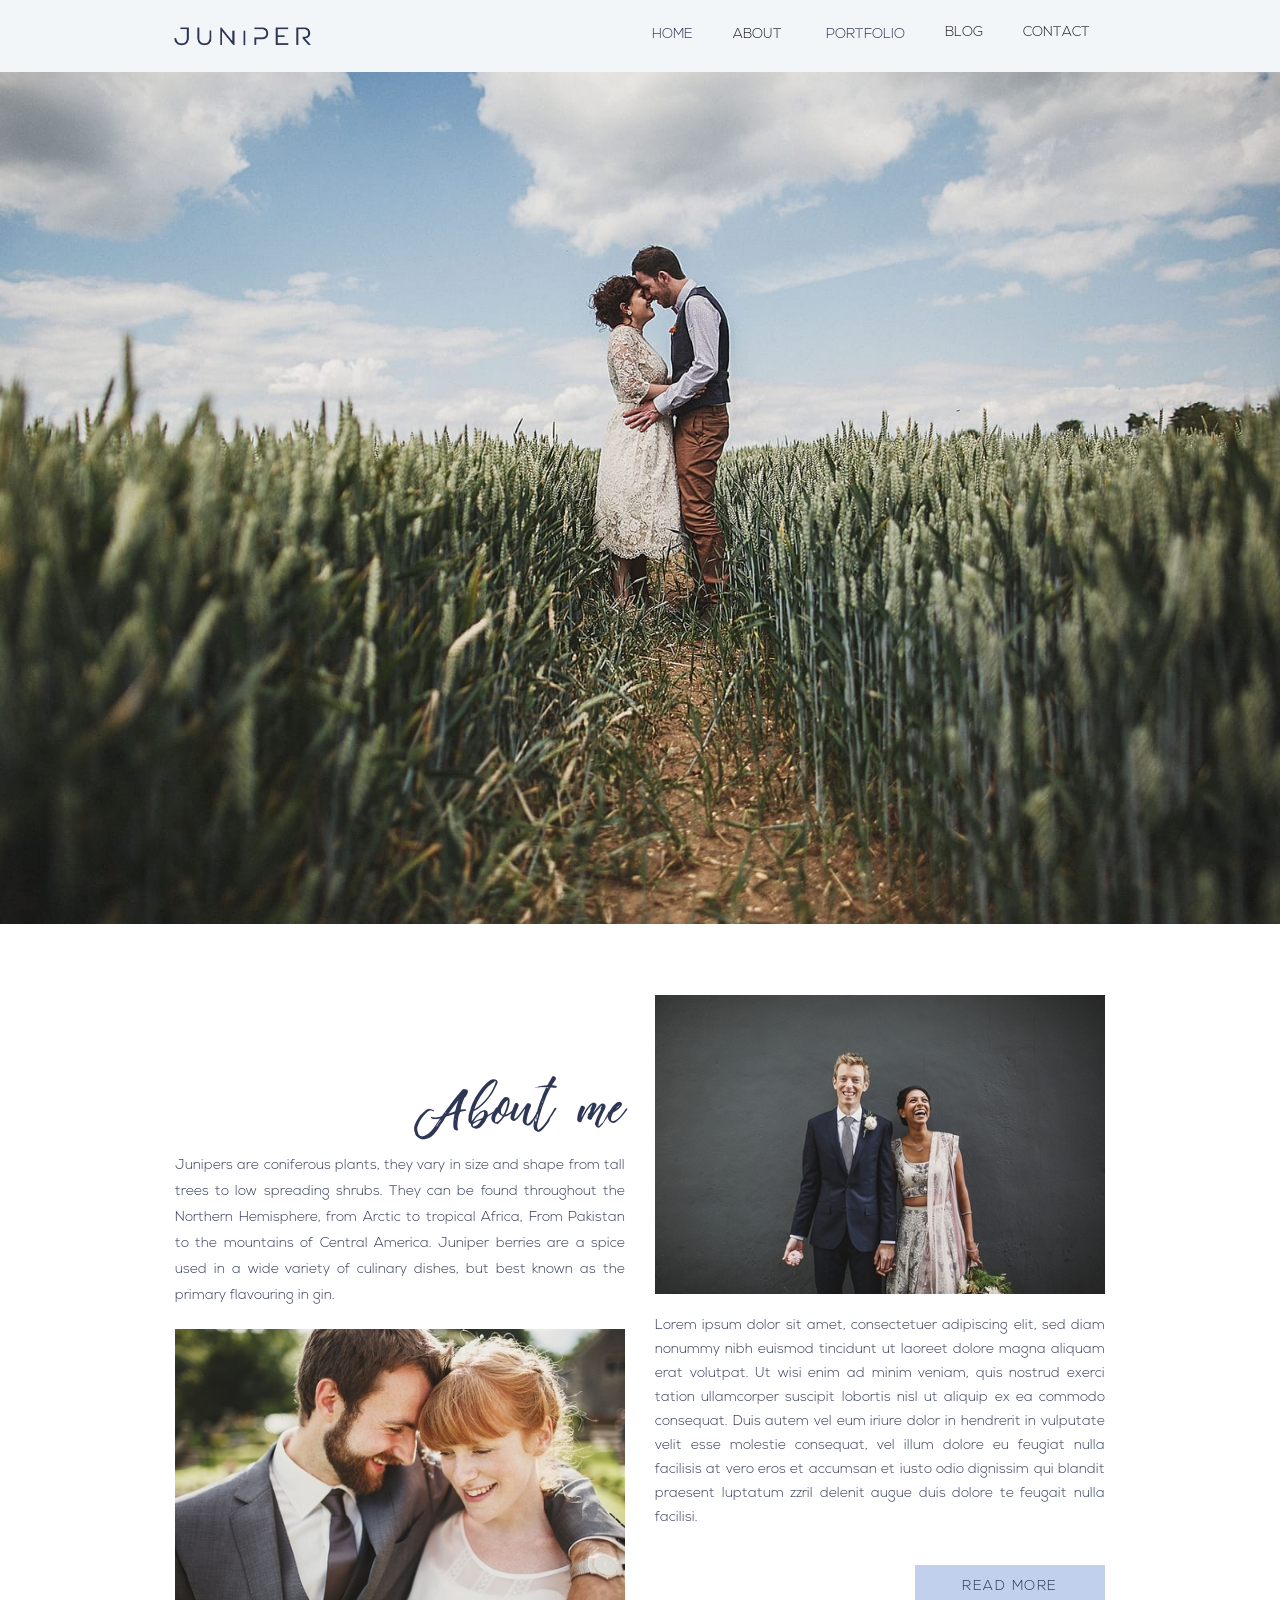
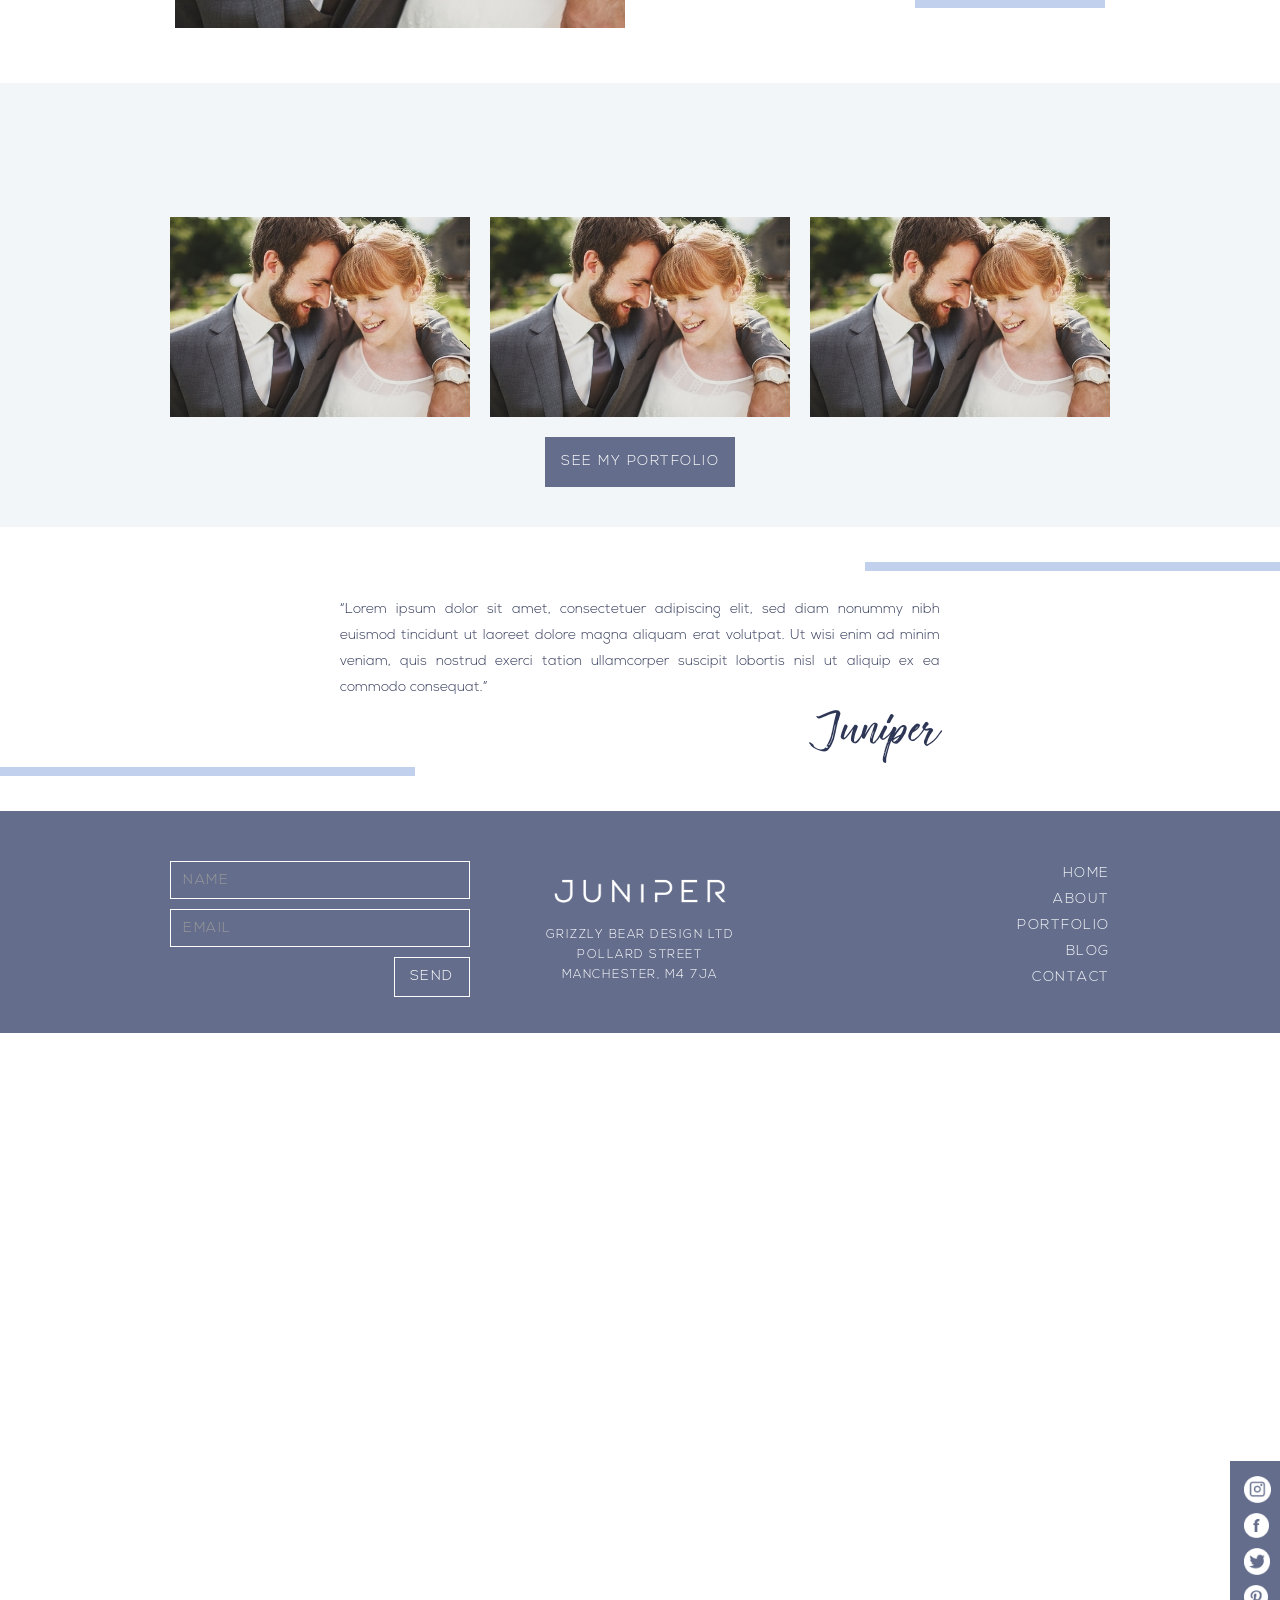
==== webflow/index.html @ 1b72599e "1st Commit Lewis" ====
<!DOCTYPE html>
<!--  This site was created in Webflow. http://www.webflow.com -->
<!--  Last Published: Fri Jun 16 2017 15:43:12 GMT+0000 (UTC)  -->
<html data-wf-page="59254a8a0b1857266c419513" data-wf-site="59254a8a0b1857266c419512">
<head>
  <meta charset="utf-8">
  <title>Juniper Home</title>
  <meta content="width=device-width, initial-scale=1" name="viewport">
  <meta content="Webflow" name="generator">
  <link href="css/normalize.css" rel="stylesheet" type="text/css">
  <link href="css/webflow.css" rel="stylesheet" type="text/css">
  <link href="css/juniper-home.webflow.css" rel="stylesheet" type="text/css">
  <!-- [if lt IE 9]><script src="https://cdnjs.cloudflare.com/ajax/libs/html5shiv/3.7.3/html5shiv.min.js" type="text/javascript"></script><![endif] -->
  <script type="text/javascript">
    !function(o,c){var n=c.documentElement,t=" w-mod-";n.className+=t+"js",("ontouchstart"in o||o.DocumentTouch&&c instanceof DocumentTouch)&&(n.className+=t+"touch")}(window,document);
  </script>
  <link href="https://daks2k3a4ib2z.cloudfront.net/img/favicon.ico" rel="shortcut icon" type="image/x-icon">
  <link href="https://daks2k3a4ib2z.cloudfront.net/img/webclip.png" rel="apple-touch-icon">
</head>
<body class="body-2">
  <div class="navbar-2 w-hidden-main w-nav" data-animation="default" data-collapse="medium" data-duration="400" data-easing="ease-in-out" data-easing2="ease-in-out">
    <div class="container-12 w-container">
      <a class="brand w-nav-brand" href="#"><img class="image-49" src="images/Juniper-Logo-01.png">
      </a>
      <nav class="nav-menu-2 w-nav-menu" role="navigation"><a class="nav-link-responsive w-nav-link" href="#">Home</a><a class="nav-link-responsive w-nav-link" href="#">About</a><a class="nav-link-responsive w-nav-link" href="#">Contact</a>
      </nav>
      <div class="menu-button-2 w-nav-button">
        <div class="icon w-icon-nav-menu"></div>
      </div>
    </div>
  </div>
  <header class="header" id="Header">
    <div class="navbar w-hidden-medium w-hidden-small w-hidden-tiny w-nav" data-animation="default" data-collapse="none" data-duration="400">
      <div class="container-13 w-container">
        <a class="logo w-nav-brand" href="#"><img class="image" src="images/Juniper-Logo-01.png" width="145">
        </a>
        <nav class="nav-menu w-nav-menu" role="navigation"><a class="nav-link-3 w-nav-link" href="index.html">Home</a><a class="nav-link-2 w-nav-link" href="#">About</a>
          <div class="dropdown w-dropdown" data-delay="0" data-hover="1">
            <div class="nav-link w-dropdown-toggle">
              <div class="text-block-6">PORTFOLIO</div>
            </div>
            <nav class="w-dropdown-list"><a class="dropdown w-dropdown-link" href="#">SLIDESHOW</a><a class="dropdown w-dropdown-link" href="#">GRID</a><a class="dropdown w-dropdown-link" href="#">Link 3</a>
            </nav>
          </div><a class="nav-link w-nav-link" href="#">BLOG</a><a class="nav-link w-nav-link" href="#">CONTACT</a>
        </nav>
        <div class="menu-button w-nav-button">
          <div class="w-icon-nav-menu"></div>
        </div>
      </div>
    </div><img class="image-16" data-ix="fade-in-load" sizes="100vw" src="images/HOMEPAGE-COMBO-2-WED.jpg" srcset="images/HOMEPAGE-COMBO-2-WED-p-500.jpeg 500w, images/HOMEPAGE-COMBO-2-WED-p-1080.jpeg 1080w, images/HOMEPAGE-COMBO-2-WED-p-1600.jpeg 1600w, images/HOMEPAGE-COMBO-2-WED.jpg 1920w" width="1427">
  </header>
  <section class="content section" id="Recent-Work">
    <div class="w-container">
      <div class="w-row">
        <div class="column-2 w-col w-col-6"><img class="image-3" data-ix="slide-in-left" sizes="(max-width: 767px) 100vw, (max-width: 991px) 300px, 415px" src="images/blue-line-01.png" srcset="images/blue-line-01-p-500.png 500w, images/blue-line-01-p-800.png 800w, images/blue-line-01-p-1080.png 1080w, images/blue-line-01-p-1600.png 1600w, images/blue-line-01-p-2000.png 2000w, images/blue-line-01.png 2409w" width="415">
          <h1 class="heading" data-ix="slide-in-left">About me</h1>
          <p class="paragraph" data-ix="slide-in-left">Junipers are coniferous plants, they vary in size and shape from tall trees to low spreading shrubs. They can be found throughout the Northern Hemisphere, from Arctic to tropical Africa, From Pakistan to the mountains of Central America. Juniper berries are a spice used in a wide variety of culinary dishes, but best known as the primary flavouring in gin.</p><img class="image-50" data-ix="slide-in-left" sizes="(max-width: 767px) 94vw, (max-width: 991px) 344px, 450px" src="images/098-_MG_1599.jpg" srcset="images/098-_MG_1599-p-500.jpeg 500w, images/098-_MG_1599-p-1080.jpeg 1080w, images/098-_MG_1599-p-1600.jpeg 1600w, images/098-_MG_1599.jpg 1920w" width="475">
        </div>
        <div class="column w-clearfix w-col w-col-6"><img class="image-2" data-ix="slide-in-right" sizes="(max-width: 767px) 94vw, (max-width: 991px) 354px, 450px" src="images/096-343---Curtis---D66A6202.jpg" srcset="images/096-343---Curtis---D66A6202-p-500.jpeg 500w, images/096-343---Curtis---D66A6202-p-800.jpeg 800w, images/096-343---Curtis---D66A6202-p-1080.jpeg 1080w, images/096-343---Curtis---D66A6202-p-1600.jpeg 1600w, images/096-343---Curtis---D66A6202.jpg 1920w">
          <p class="paragraph-2 paragraph-tab" data-ix="slide-in-right">Lorem ipsum dolor sit amet, consectetuer adipiscing elit, sed diam nonummy nibh euismod tincidunt ut laoreet dolore magna aliquam erat volutpat. Ut wisi enim ad minim veniam, quis nostrud exerci tation ullamcorper suscipit lobortis nisl ut aliquip ex ea commodo consequat. Duis autem vel eum iriure dolor in hendrerit in vulputate velit esse molestie consequat, vel illum dolore eu feugiat nulla facilisis at vero eros et accumsan et iusto odio dignissim qui blandit praesent luptatum zzril delenit augue duis dolore te feugait nulla facilisi.</p><a class="button button-tab w-button" data-ix="slide-in-right" href="#">READ MORE</a>
        </div>
      </div>
    </div>
  </section>
  <section class="recent-work" id="Testimonial">
    <div class="container w-container">
      <h2 class="heading-2" data-ix="slide-up">Recent Work</h2>
      <div class="w-row">
        <div class="w-col w-col-4">
          <h3 class="heading-3" data-ix="slide-up">Emma &amp; John</h3><img class="image-5" data-ix="slide-up" sizes="(max-width: 767px) 96vw, (max-width: 991px) 229.328125px, 299.984375px" src="images/098-_MG_1599.jpg" srcset="images/098-_MG_1599-p-500.jpeg 500w, images/098-_MG_1599-p-1080.jpeg 1080w, images/098-_MG_1599-p-1600.jpeg 1600w, images/098-_MG_1599.jpg 1920w">
        </div>
        <div class="w-col w-col-4"><img class="image-6" data-ix="slide-up" sizes="(max-width: 767px) 96vw, (max-width: 991px) 229.328125px, 299.984375px" src="images/098-_MG_1599.jpg" srcset="images/098-_MG_1599-p-500.jpeg 500w, images/098-_MG_1599-p-1080.jpeg 1080w, images/098-_MG_1599-p-1600.jpeg 1600w, images/098-_MG_1599.jpg 1920w">
          <h3 class="heading-3" data-ix="slide-up">Sarah &amp; Brian</h3>
        </div>
        <div class="w-col w-col-4"><img class="image-7" data-ix="slide-up" sizes="(max-width: 767px) 96vw, (max-width: 991px) 229.328125px, 299.984375px" src="images/098-_MG_1599.jpg" srcset="images/098-_MG_1599-p-500.jpeg 500w, images/098-_MG_1599-p-1080.jpeg 1080w, images/098-_MG_1599-p-1600.jpeg 1600w, images/098-_MG_1599.jpg 1920w">
          <h3 class="heading-3" data-ix="slide-up">Gemma &amp; Steve</h3>
        </div>
      </div><a class="button-2 button-tab w-button" data-ix="slide-up" href="#">SEE MY PORTFOLIO</a>
    </div>
    <div class="div-block"></div>
  </section>
  <section class="section-3" id="Testimonials"><img class="image-9" data-ix="slide-in-right" sizes="(max-width: 767px) 50vw, (max-width: 991px) 300px, 415px" src="images/blue-line-01-01.png" srcset="images/blue-line-01-01-p-500.png 500w, images/blue-line-01-01-p-800.png 800w, images/blue-line-01-01-p-1080.png 1080w, images/blue-line-01-01-p-1600.png 1600w, images/blue-line-01-01.png 1797w" width="415">
    <div class="w-container">
      <div class="paragraph-tab text-block" data-ix="slide-in-left">“Lorem ipsum dolor sit amet, consectetuer adipiscing elit, sed diam nonummy nibh euismod tincidunt ut laoreet dolore magna aliquam erat volutpat. Ut wisi enim ad minim veniam, quis nostrud exerci tation ullamcorper suscipit lobortis nisl ut aliquip ex ea commodo consequat.”</div>
      <div class="signature text-block-2" data-ix="slide-in-right">Juniper</div>
    </div><img class="image-10" data-ix="slide-in-left" sizes="(max-width: 767px) 50vw, (max-width: 991px) 300px, 415px" src="images/blue-line-01-01.png" srcset="images/blue-line-01-01-p-500.png 500w, images/blue-line-01-01-p-800.png 800w, images/blue-line-01-01-p-1080.png 1080w, images/blue-line-01-01-p-1600.png 1600w, images/blue-line-01-01.png 1797w" width="415">
  </section>
  <div class="footer" data-ix="slide-up">
    <div class="div-block-4"><img class="image-12" src="images/instagram-link-01.png" width="27"><img class="image-13" src="images/facebook-link-01.png" width="25"><img class="image-14" src="images/twitter-link-01.png" width="26"><img class="image-15" src="images/pinterest-link-01.png" width="24">
    </div>
    <div class="w-container">
      <div class="w-row">
        <div class="w-col w-col-4">
          <div class="w-form">
            <form class="w-clearfix" data-name="Contact Form" id="wf-form-Contact-Form" name="wf-form-Contact-Form">
              <input class="text-field w-input" data-name="Name" id="name" maxlength="256" name="name" placeholder="NAME" type="text">
              <input class="text-field-2 w-input" data-name="Email" id="email" maxlength="256" name="email" placeholder="EMAIL" required="required" type="email">
              <input class="submit-button w-button" data-wait="Please wait..." type="submit" value="SEND">
            </form>
            <div class="w-form-done">
              <div>Thank you! Your submission has been received!</div>
            </div>
            <div class="w-form-fail">
              <div>Oops! Something went wrong while submitting the form</div>
            </div>
          </div>
        </div>
        <div class="column-3 w-col w-col-4"><img class="image-11" sizes="(max-width: 479px) 77vw, 176px" src="images/Juniper-Logo-White-01.png" srcset="images/Juniper-Logo-White-01-p-500.png 500w, images/Juniper-Logo-White-01.png 990w" width="176">
          <div class="text-block-3">GRIZZLY BEAR DESIGN LTD
            <br>POLLARD STREET
            <br>MANCHESTER, M4 7JA</div>
        </div>
        <div class="w-col w-col-4">
          <div class="w-tabs" data-duration-in="300" data-duration-out="100">
            <div class="w-tab-content">
              <div class="w-tab-pane" data-w-tab="Tab 2"></div>
            </div>
          </div>
          <div class="tabs w-tabs" data-duration-in="300" data-duration-out="100"></div>
          <div class="text-block-4 w-hidden-small w-hidden-tiny"><a href="index.html" class="home">HOME</a>
            <br><a href="#" class="link-2">ABOUT</a>
            <br><a href="gallery-1-single.html" class="link-3">PORTFOLIO</a>
            <br><a href="#" class="link-4">BLOG</a>
            <br><a href="#" class="link-5">CONTACT</a>
          </div>
        </div>
      </div>
    </div>
  </div>
  <script src="https://ajax.googleapis.com/ajax/libs/jquery/2.2.0/jquery.min.js" type="text/javascript"></script>
  <script src="js/webflow.js" type="text/javascript"></script>
  <!-- [if lte IE 9]><script src="https://cdnjs.cloudflare.com/ajax/libs/placeholders/3.0.2/placeholders.min.js"></script><![endif] -->
</body>
</html>
---- webflow/css/webflow.css ----
@font-face {
  font-family: 'webflow-icons';
  src: url([data-uri]) format('truetype'), url([data-uri]) format('woff');
  font-weight: normal;
  font-style: normal;
}
[class^="w-icon-"],
[class*=" w-icon-"] {
  font-family: 'webflow-icons';
  speak: none;
  font-style: normal;
  font-weight: normal;
  font-variant: normal;
  text-transform: none;
  line-height: 1;
  -webkit-font-smoothing: antialiased;
  -moz-osx-font-smoothing: grayscale;
}
.w-icon-slider-right:before {
  content: "\e600";
}
.w-icon-slider-left:before {
  content: "\e601";
}
.w-icon-nav-menu:before {
  content: "\e602";
}
.w-icon-arrow-down:before,
.w-icon-dropdown-toggle:before {
  content: "\e603";
}
* {
  -webkit-box-sizing: border-box;
  -moz-box-sizing: border-box;
  box-sizing: border-box;
}
html {
  height: 100%;
}
body {
  margin: 0;
  min-height: 100%;
  background-color: #fff;
  font-family: Arial, sans-serif;
  font-size: 14px;
  line-height: 20px;
  color: #333;
}
img {
  max-width: 100%;
  vertical-align: middle;
  display: inline-block;
}
html.w-mod-touch * {
  background-attachment: scroll !important;
}
.w-block {
  display: block;
}
.w-inline-block {
  max-width: 100%;
  display: inline-block;
}
.w-clearfix:before,
.w-clearfix:after {
  content: " ";
  display: table;
}
.w-clearfix:after {
  clear: both;
}
.w-preserve-3d {
  transform-style: preserve-3d;
}
.w-hidden {
  display: none;
}
.w-button {
  display: inline-block;
  padding: 9px 15px;
  background-color: #3898EC;
  color: white;
  border: 0;
  line-height: inherit;
  text-decoration: none;
  cursor: pointer;
  border-radius: 0;
}
input.w-button {
  -webkit-appearance: button;
}
html[data-w-dynpage] [data-w-cloak] {
  color: transparent !important;
}
.w-webflow-badge,
.w-webflow-badge * {
  position: static;
  left: auto;
  top: auto;
  right: auto;
  bottom: auto;
  z-index: auto;
  display: block;
  visibility: visible;
  overflow: visible;
  overflow-x: visible;
  overflow-y: visible;
  box-sizing: border-box;
  width: auto;
  height: auto;
  max-height: none;
  max-width: none;
  min-height: 0;
  min-width: 0;
  margin: 0;
  padding: 0;
  float: none;
  clear: none;
  border: 0 none transparent;
  border-radius: 0;
  background: none;
  background-image: none;
  background-position: 0% 0%;
  background-size: auto auto;
  background-repeat: repeat;
  background-origin: padding-box;
  background-clip: border-box;
  background-attachment: scroll;
  background-color: transparent;
  box-shadow: none;
  opacity: 1.0;
  transform: none;
  transition: none;
  direction: ltr;
  font-family: inherit;
  font-weight: inherit;
  color: inherit;
  font-size: inherit;
  line-height: inherit;
  font-style: inherit;
  font-variant: inherit;
  text-align: inherit;
  letter-spacing: inherit;
  text-decoration: inherit;
  text-indent: 0;
  text-transform: inherit;
  list-style-type: disc;
  text-shadow: none;
  font-smoothing: auto;
  vertical-align: baseline;
  cursor: inherit;
  white-space: inherit;
  word-break: normal;
  word-spacing: normal;
  word-wrap: normal;
}
.w-webflow-badge {
  position: fixed !important;
  display: inline-block !important;
  visibility: visible !important;
  opacity: 1 !important;
  z-index: 2147483647 !important;
  top: auto !important;
  right: 12px !important;
  bottom: 12px !important;
  left: auto !important;
  color: #AAADB0 !important;
  background-color: #fff !important;
  border-radius: 3px !important;
  padding: 6px 8px 6px 6px !important;
  font-size: 12px !important;
  opacity: 1.0 !important;
  line-height: 14px !important;
  text-decoration: none !important;
  transform: none !important;
  margin: 0 !important;
  width: auto !important;
  height: auto !important;
  overflow: visible !important;
  white-space: nowrap;
  box-shadow: 0 0 0 1px rgba(0, 0, 0, 0.1), 0px 1px 3px rgba(0, 0, 0, 0.1);
}
.w-webflow-badge > img {
  display: inline-block !important;
  visibility: visible !important;
  opacity: 1 !important;
  vertical-align: middle !important;
}
h1,
h2,
h3,
h4,
h5,
h6 {
  font-weight: bold;
  margin-bottom: 10px;
}
h1 {
  font-size: 38px;
  line-height: 44px;
  margin-top: 20px;
}
h2 {
  font-size: 32px;
  line-height: 36px;
  margin-top: 20px;
}
h3 {
  font-size: 24px;
  line-height: 30px;
  margin-top: 20px;
}
h4 {
  font-size: 18px;
  line-height: 24px;
  margin-top: 10px;
}
h5 {
  font-size: 14px;
  line-height: 20px;
  margin-top: 10px;
}
h6 {
  font-size: 12px;
  line-height: 18px;
  margin-top: 10px;
}
p {
  margin-top: 0;
  margin-bottom: 10px;
}
a:focus {
  outline: 0;
}
blockquote {
  margin: 0 0 10px 0;
  padding: 10px 20px;
  border-left: 5px solid #E2E2E2;
  font-size: 18px;
  line-height: 22px;
}
figure {
  margin: 0;
  margin-bottom: 10px;
}
figcaption {
  margin-top: 5px;
  text-align: center;
}
ul,
ol {
  margin-top: 0px;
  margin-bottom: 10px;
  padding-left: 40px;
}
.w-list-unstyled {
  padding-left: 0;
  list-style: none;
}
.w-embed:before,
.w-embed:after {
  content: " ";
  display: table;
}
.w-embed:after {
  clear: both;
}
.w-video {
  width: 100%;
  position: relative;
  padding: 0;
}
.w-video iframe,
.w-video object,
.w-video embed {
  position: absolute;
  top: 0;
  left: 0;
  width: 100%;
  height: 100%;
}
fieldset {
  padding: 0;
  margin: 0;
  border: 0;
}
button,
html input[type="button"],
input[type="reset"] {
  border: 0;
  cursor: pointer;
  -webkit-appearance: button;
}
.w-form {
  margin: 0 0 15px;
}
.w-form-done {
  display: none;
  padding: 20px;
  text-align: center;
  background-color: #dddddd;
}
.w-form-fail {
  display: none;
  margin-top: 10px;
  padding: 10px;
  background-color: #ffdede;
}
label {
  display: block;
  margin-bottom: 5px;
  font-weight: bold;
}
.w-input,
.w-select {
  display: block;
  width: 100%;
  height: 38px;
  padding: 8px 12px;
  margin-bottom: 10px;
  font-size: 14px;
  line-height: 1.428571429;
  color: #333333;
  vertical-align: middle;
  background-color: #ffffff;
  border: 1px solid #cccccc;
}
.w-input:-moz-placeholder,
.w-select:-moz-placeholder {
  color: #999;
}
.w-input::-moz-placeholder,
.w-select::-moz-placeholder {
  color: #999;
  opacity: 1;
}
.w-input:-ms-input-placeholder,
.w-select:-ms-input-placeholder {
  color: #999;
}
.w-input::-webkit-input-placeholder,
.w-select::-webkit-input-placeholder {
  color: #999;
}
.w-input:focus,
.w-select:focus {
  border-color: #3898EC;
  outline: 0;
}
.w-input[disabled],
.w-select[disabled],
.w-input[readonly],
.w-select[readonly],
fieldset[disabled] .w-input,
fieldset[disabled] .w-select {
  cursor: not-allowed;
  background-color: #eeeeee;
}
textarea.w-input,
textarea.w-select {
  height: auto;
}
.w-select {
  background-image: -webkit-linear-gradient(white 0%, #f3f3f3 100%);
  background-image: linear-gradient(white 0%, #f3f3f3 100%);
}
.w-select[multiple] {
  height: auto;
}
.w-form-label {
  display: inline-block;
  cursor: pointer;
  font-weight: normal;
  margin-bottom: 0px;
}
.w-checkbox,
.w-radio {
  display: block;
  margin-bottom: 5px;
  padding-left: 20px;
}
.w-checkbox:before,
.w-radio:before,
.w-checkbox:after,
.w-radio:after {
  content: " ";
  display: table;
}
.w-checkbox:after,
.w-radio:after {
  clear: both;
}
.w-checkbox-input,
.w-radio-input {
  margin: 4px 0 0;
  margin-top: 1px \9;
  line-height: normal;
  float: left;
  margin-left: -20px;
}
.w-radio-input {
  margin-top: 3px;
}
.w-container {
  margin-left: auto;
  margin-right: auto;
  max-width: 940px;
}
.w-container:before,
.w-container:after {
  content: " ";
  display: table;
}
.w-container:after {
  clear: both;
}
.w-container .w-row {
  margin-left: -10px;
  margin-right: -10px;
}
.w-row:before,
.w-row:after {
  content: " ";
  display: table;
}
.w-row:after {
  clear: both;
}
.w-row .w-row {
  margin-left: 0;
  margin-right: 0;
}
.w-col {
  position: relative;
  float: left;
  width: 100%;
  min-height: 1px;
  padding-left: 10px;
  padding-right: 10px;
}
.w-col .w-col {
  padding-left: 0;
  padding-right: 0;
}
.w-col-1 {
  width: 8.33333333%;
}
.w-col-2 {
  width: 16.66666667%;
}
.w-col-3 {
  width: 25%;
}
.w-col-4 {
  width: 33.33333333%;
}
.w-col-5 {
  width: 41.66666667%;
}
.w-col-6 {
  width: 50%;
}
.w-col-7 {
  width: 58.33333333%;
}
.w-col-8 {
  width: 66.66666667%;
}
.w-col-9 {
  width: 75%;
}
.w-col-10 {
  width: 83.33333333%;
}
.w-col-11 {
  width: 91.66666667%;
}
.w-col-12 {
  width: 100%;
}
.w-hidden-main {
  display: none !important;
}
@media screen and (max-width: 991px) {
  .w-container {
    max-width: 728px;
  }
  .w-hidden-main {
    display: inherit !important;
  }
  .w-hidden-medium {
    display: none !important;
  }
  .w-col-medium-1 {
    width: 8.33333333%;
  }
  .w-col-medium-2 {
    width: 16.66666667%;
  }
  .w-col-medium-3 {
    width: 25%;
  }
  .w-col-medium-4 {
    width: 33.33333333%;
  }
  .w-col-medium-5 {
    width: 41.66666667%;
  }
  .w-col-medium-6 {
    width: 50%;
  }
  .w-col-medium-7 {
    width: 58.33333333%;
  }
  .w-col-medium-8 {
    width: 66.66666667%;
  }
  .w-col-medium-9 {
    width: 75%;
  }
  .w-col-medium-10 {
    width: 83.33333333%;
  }
  .w-col-medium-11 {
    width: 91.66666667%;
  }
  .w-col-medium-12 {
    width: 100%;
  }
  .w-col-stack {
    width: 100%;
    left: auto;
    right: auto;
  }
}
@media screen and (max-width: 767px) {
  .w-hidden-main {
    display: inherit !important;
  }
  .w-hidden-medium {
    display: inherit !important;
  }
  .w-hidden-small {
    display: none !important;
  }
  .w-row,
  .w-container .w-row {
    margin-left: 0;
    margin-right: 0;
  }
  .w-col {
    width: 100%;
    left: auto;
    right: auto;
  }
  .w-col-small-1 {
    width: 8.33333333%;
  }
  .w-col-small-2 {
    width: 16.66666667%;
  }
  .w-col-small-3 {
    width: 25%;
  }
  .w-col-small-4 {
    width: 33.33333333%;
  }
  .w-col-small-5 {
    width: 41.66666667%;
  }
  .w-col-small-6 {
    width: 50%;
  }
  .w-col-small-7 {
    width: 58.33333333%;
  }
  .w-col-small-8 {
    width: 66.66666667%;
  }
  .w-col-small-9 {
    width: 75%;
  }
  .w-col-small-10 {
    width: 83.33333333%;
  }
  .w-col-small-11 {
    width: 91.66666667%;
  }
  .w-col-small-12 {
    width: 100%;
  }
}
@media screen and (max-width: 479px) {
  .w-container {
    max-width: none;
  }
  .w-hidden-main {
    display: inherit !important;
  }
  .w-hidden-medium {
    display: inherit !important;
  }
  .w-hidden-small {
    display: inherit !important;
  }
  .w-hidden-tiny {
    display: none !important;
  }
  .w-col {
    width: 100%;
  }
  .w-col-tiny-1 {
    width: 8.33333333%;
  }
  .w-col-tiny-2 {
    width: 16.66666667%;
  }
  .w-col-tiny-3 {
    width: 25%;
  }
  .w-col-tiny-4 {
    width: 33.33333333%;
  }
  .w-col-tiny-5 {
    width: 41.66666667%;
  }
  .w-col-tiny-6 {
    width: 50%;
  }
  .w-col-tiny-7 {
    width: 58.33333333%;
  }
  .w-col-tiny-8 {
    width: 66.66666667%;
  }
  .w-col-tiny-9 {
    width: 75%;
  }
  .w-col-tiny-10 {
    width: 83.33333333%;
  }
  .w-col-tiny-11 {
    width: 91.66666667%;
  }
  .w-col-tiny-12 {
    width: 100%;
  }
}
.w-widget {
  position: relative;
}
.w-widget-map {
  width: 100%;
  height: 400px;
}
.w-widget-map label {
  width: auto;
  display: inline;
}
.w-widget-map img {
  max-width: inherit;
}
.w-widget-map .gm-style-iw {
  width: 90% !important;
  height: auto !important;
  top: 7px !important;
  left: 6% !important;
  display: inline;
  text-align: center;
  overflow: hidden;
}
.w-widget-map .gm-style-iw + div {
  display: none;
}
.w-widget-twitter {
  overflow: hidden;
}
.w-widget-twitter-count-shim {
  display: inline-block;
  vertical-align: top;
  position: relative;
  width: 28px;
  height: 20px;
  text-align: center;
  background: white;
  border: #758696 solid 1px;
  border-radius: 3px;
}
.w-widget-twitter-count-shim * {
  pointer-events: none;
  -webkit-user-select: none;
  -moz-user-select: none;
  -ms-user-select: none;
  user-select: none;
}
.w-widget-twitter-count-shim .w-widget-twitter-count-inner {
  position: relative;
  font-size: 15px;
  line-height: 12px;
  text-align: center;
  color: #999;
  font-family: serif;
}
.w-widget-twitter-count-shim .w-widget-twitter-count-clear {
  position: relative;
  display: block;
}
.w-widget-twitter-count-shim.w--large {
  width: 36px;
  height: 28px;
  margin-left: 7px;
}
.w-widget-twitter-count-shim.w--large .w-widget-twitter-count-inner {
  font-size: 18px;
  line-height: 18px;
}
.w-widget-twitter-count-shim:not(.w--vertical) {
  margin-left: 5px;
  margin-right: 8px;
}
.w-widget-twitter-count-shim:not(.w--vertical).w--large {
  margin-left: 6px;
}
.w-widget-twitter-count-shim:not(.w--vertical):before,
.w-widget-twitter-count-shim:not(.w--vertical):after {
  top: 50%;
  left: 0;
  border: solid transparent;
  content: " ";
  height: 0;
  width: 0;
  position: absolute;
  pointer-events: none;
}
.w-widget-twitter-count-shim:not(.w--vertical):before {
  border-color: rgba(117, 134, 150, 0);
  border-right-color: #5d6c7b;
  border-width: 4px;
  margin-left: -9px;
  margin-top: -4px;
}
.w-widget-twitter-count-shim:not(.w--vertical).w--large:before {
  border-width: 5px;
  margin-left: -10px;
  margin-top: -5px;
}
.w-widget-twitter-count-shim:not(.w--vertical):after {
  border-color: rgba(255, 255, 255, 0);
  border-right-color: white;
  border-width: 4px;
  margin-left: -8px;
  margin-top: -4px;
}
.w-widget-twitter-count-shim:not(.w--vertical).w--large:after {
  border-width: 5px;
  margin-left: -9px;
  margin-top: -5px;
}
.w-widget-twitter-count-shim.w--vertical {
  width: 61px;
  height: 33px;
  margin-bottom: 8px;
}
.w-widget-twitter-count-shim.w--vertical:before,
.w-widget-twitter-count-shim.w--vertical:after {
  top: 100%;
  left: 50%;
  border: solid transparent;
  content: " ";
  height: 0;
  width: 0;
  position: absolute;
  pointer-events: none;
}
.w-widget-twitter-count-shim.w--vertical:before {
  border-color: rgba(117, 134, 150, 0);
  border-top-color: #5d6c7b;
  border-width: 5px;
  margin-left: -5px;
}
.w-widget-twitter-count-shim.w--vertical:after {
  border-color: rgba(255, 255, 255, 0);
  border-top-color: white;
  border-width: 4px;
  margin-left: -4px;
}
.w-widget-twitter-count-shim.w--vertical .w-widget-twitter-count-inner {
  font-size: 18px;
  line-height: 22px;
}
.w-widget-twitter-count-shim.w--vertical.w--large {
  width: 76px;
}
.w-widget-gplus {
  overflow: hidden;
}
.w-background-video {
  position: relative;
  overflow: hidden;
  height: 500px;
  color: white;
}
.w-background-video > video {
  background-size: cover;
  background-position: 50% 50%;
  position: absolute;
  right: -100%;
  bottom: -100%;
  top: -100%;
  left: -100%;
  margin: auto;
  min-width: 100%;
  min-height: 100%;
  z-index: -100;
}
.w-slider {
  position: relative;
  height: 300px;
  text-align: center;
  background: #dddddd;
  clear: both;
  -webkit-tap-highlight-color: rgba(0, 0, 0, 0);
  tap-highlight-color: rgba(0, 0, 0, 0);
}
.w-slider-mask {
  position: relative;
  display: block;
  overflow: hidden;
  z-index: 1;
  left: 0;
  right: 0;
  height: 100%;
  white-space: nowrap;
}
.w-slide {
  position: relative;
  display: inline-block;
  vertical-align: top;
  width: 100%;
  height: 100%;
  white-space: normal;
  text-align: left;
}
.w-slider-nav {
  position: absolute;
  z-index: 2;
  top: auto;
  right: 0;
  bottom: 0;
  left: 0;
  margin: auto;
  padding-top: 10px;
  height: 40px;
  text-align: center;
  -webkit-tap-highlight-color: rgba(0, 0, 0, 0);
  tap-highlight-color: rgba(0, 0, 0, 0);
}
.w-slider-nav.w-round > div {
  border-radius: 100%;
}
.w-slider-nav.w-num > div {
  width: auto;
  height: auto;
  padding: 0.2em 0.5em;
  font-size: inherit;
  line-height: inherit;
}
.w-slider-nav.w-shadow > div {
  box-shadow: 0 0 3px rgba(51, 51, 51, 0.4);
}
.w-slider-nav-invert {
  color: #fff;
}
.w-slider-nav-invert > div {
  background-color: rgba(34, 34, 34, 0.4);
}
.w-slider-nav-invert > div.w-active {
  background-color: #222;
}
.w-slider-dot {
  position: relative;
  display: inline-block;
  width: 1em;
  height: 1em;
  background-color: rgba(255, 255, 255, 0.4);
  cursor: pointer;
  margin: 0 3px 0.5em;
  transition: background-color 100ms, color 100ms;
}
.w-slider-dot.w-active {
  background-color: #fff;
}
.w-slider-arrow-left,
.w-slider-arrow-right {
  position: absolute;
  width: 80px;
  top: 0;
  right: 0;
  bottom: 0;
  left: 0;
  margin: auto;
  cursor: pointer;
  overflow: hidden;
  color: white;
  font-size: 40px;
  -webkit-tap-highlight-color: rgba(0, 0, 0, 0);
  tap-highlight-color: rgba(0, 0, 0, 0);
  -webkit-user-select: none;
  -moz-user-select: none;
  -ms-user-select: none;
  user-select: none;
}
.w-slider-arrow-left [class^="w-icon-"],
.w-slider-arrow-right [class^="w-icon-"],
.w-slider-arrow-left [class*=" w-icon-"],
.w-slider-arrow-right [class*=" w-icon-"] {
  position: absolute;
}
.w-slider-arrow-left {
  z-index: 3;
  right: auto;
}
.w-slider-arrow-right {
  z-index: 4;
  left: auto;
}
.w-icon-slider-left,
.w-icon-slider-right {
  top: 0;
  right: 0;
  bottom: 0;
  left: 0;
  margin: auto;
  width: 1em;
  height: 1em;
}
.w-dropdown {
  display: inline-block;
  position: relative;
  text-align: left;
  margin-left: auto;
  margin-right: auto;
  z-index: 900;
}
.w-dropdown-btn,
.w-dropdown-toggle,
.w-dropdown-link {
  position: relative;
  vertical-align: top;
  text-decoration: none;
  color: #222222;
  padding: 20px;
  text-align: left;
  margin-left: auto;
  margin-right: auto;
  white-space: nowrap;
}
.w-dropdown-toggle {
  -webkit-user-select: none;
  -moz-user-select: none;
  -ms-user-select: none;
  user-select: none;
  display: inline-block;
  cursor: pointer;
  padding-right: 40px;
}
.w-dropdown-toggle:focus {
  outline: 0;
}
.w-icon-dropdown-toggle {
  position: absolute;
  top: 0;
  right: 0;
  bottom: 0;
  margin: auto;
  margin-right: 20px;
  width: 1em;
  height: 1em;
}
.w-dropdown-list {
  position: absolute;
  background: #dddddd;
  display: none;
  min-width: 100%;
}
.w-dropdown-list.w--open {
  display: block;
}
.w-dropdown-link {
  padding: 10px 20px;
  display: block;
  color: #222222;
}
.w-dropdown-link.w--current {
  color: #0082f3;
}
.w-nav[data-collapse="all"] .w-dropdown,
.w-nav[data-collapse="all"] .w-dropdown-toggle {
  display: block;
}
.w-nav[data-collapse="all"] .w-dropdown-list {
  position: static;
}
@media screen and (max-width: 991px) {
  .w-nav[data-collapse="medium"] .w-dropdown,
  .w-nav[data-collapse="medium"] .w-dropdown-toggle {
    display: block;
  }
  .w-nav[data-collapse="medium"] .w-dropdown-list {
    position: static;
  }
}
@media screen and (max-width: 767px) {
  .w-nav[data-collapse="small"] .w-dropdown,
  .w-nav[data-collapse="small"] .w-dropdown-toggle {
    display: block;
  }
  .w-nav[data-collapse="small"] .w-dropdown-list {
    position: static;
  }
  .w-nav-brand {
    padding-left: 10px;
  }
}
@media screen and (max-width: 479px) {
  .w-nav[data-collapse="tiny"] .w-dropdown,
  .w-nav[data-collapse="tiny"] .w-dropdown-toggle {
    display: block;
  }
  .w-nav[data-collapse="tiny"] .w-dropdown-list {
    position: static;
  }
}
/**
 * ## Note
 * Safari (on both iOS and OS X) does not handle viewport units (vh, vw) well.
 * For example percentage units do not work on descendants of elements that
 * have any dimensions expressed in viewport units. It also doesn’t handle them at
 * all in `calc()`.
 */
/**
 * Wrapper around all lightbox elements
 *
 * 1. Since the lightbox can receive focus, IE also gives it an outline.
 * 2. Fixes flickering on Chrome when a transition is in progress
 *    underneath the lightbox.
 */
.w-lightbox-backdrop {
  color: #000;
  cursor: auto;
  font-family: serif;
  font-size: medium;
  font-style: normal;
  font-variant: normal;
  font-weight: normal;
  letter-spacing: normal;
  line-height: normal;
  list-style: disc;
  text-align: start;
  text-indent: 0;
  text-shadow: none;
  text-transform: none;
  visibility: visible;
  white-space: normal;
  word-break: normal;
  word-spacing: normal;
  word-wrap: normal;
  position: fixed;
  top: 0;
  right: 0;
  bottom: 0;
  left: 0;
  color: #fff;
  font-family: "Helvetica Neue", Helvetica, Ubuntu, "Segoe UI", Verdana, sans-serif;
  font-size: 17px;
  line-height: 1.2;
  font-weight: 300;
  text-align: center;
  background: rgba(0, 0, 0, 0.9);
  z-index: 2000;
  outline: 0;
  /* 1 */
  opacity: 0;
  -webkit-user-select: none;
  -moz-user-select: none;
  -ms-user-select: none;
  -webkit-tap-highlight-color: transparent;
  -webkit-transform: translate(0, 0);
  /* 2 */
}
/**
 * Neat trick to bind the rubberband effect to our canvas instead of the whole
 * document on iOS. It also prevents a bug that causes the document underneath to scroll.
 */
.w-lightbox-backdrop,
.w-lightbox-container {
  height: 100%;
  overflow: auto;
  -webkit-overflow-scrolling: touch;
}
.w-lightbox-content {
  position: relative;
  height: 100vh;
  overflow: hidden;
}
.w-lightbox-view {
  position: absolute;
  width: 100vw;
  height: 100vh;
  opacity: 0;
}
.w-lightbox-view:before {
  content: "";
  height: 100vh;
}
/* .w-lightbox-content */
.w-lightbox-group,
.w-lightbox-group .w-lightbox-view,
.w-lightbox-group .w-lightbox-view:before {
  height: 86vh;
}
.w-lightbox-frame,
.w-lightbox-view:before {
  display: inline-block;
  vertical-align: middle;
}
/*
 * 1. Remove default margin set by user-agent on the <figure> element.
 */
.w-lightbox-figure {
  position: relative;
  margin: 0;
  /* 1 */
}
.w-lightbox-group .w-lightbox-figure {
  cursor: pointer;
}
/**
 * IE adds image dimensions as width and height attributes on the IMG tag,
 * but we need both width and height to be set to auto to enable scaling.
 */
.w-lightbox-img {
  width: auto;
  height: auto;
  max-width: none;
}
/**
 * 1. Reset if style is set by user on "All Images"
 */
.w-lightbox-image {
  display: block;
  float: none;
  /* 1 */
  max-width: 100vw;
  max-height: 100vh;
}
.w-lightbox-group .w-lightbox-image {
  max-height: 86vh;
}
.w-lightbox-caption {
  position: absolute;
  right: 0;
  bottom: 0;
  left: 0;
  padding: .5em 1em;
  background: rgba(0, 0, 0, 0.4);
  text-align: left;
  text-overflow: ellipsis;
  white-space: nowrap;
  overflow: hidden;
}
.w-lightbox-embed {
  position: absolute;
  top: 0;
  right: 0;
  bottom: 0;
  left: 0;
  width: 100%;
  height: 100%;
}
.w-lightbox-control {
  position: absolute;
  top: 0;
  width: 4em;
  background-size: 24px;
  background-repeat: no-repeat;
  background-position: center;
  cursor: pointer;
  -webkit-transition: all .3s;
  transition: all .3s;
}
.w-lightbox-left {
  display: none;
  bottom: 0;
  left: 0;
  /* <svg xmlns="http://www.w3.org/2000/svg" viewBox="-20 0 24 40" width="24" height="40"><g transform="rotate(45)"><path d="m0 0h5v23h23v5h-28z" opacity=".4"/><path d="m1 1h3v23h23v3h-26z" fill="#fff"/></g></svg> */
  background-image: url("[data-uri]");
}
.w-lightbox-right {
  display: none;
  right: 0;
  bottom: 0;
  /* <svg xmlns="http://www.w3.org/2000/svg" viewBox="-4 0 24 40" width="24" height="40"><g transform="rotate(45)"><path d="m0-0h28v28h-5v-23h-23z" opacity=".4"/><path d="m1 1h26v26h-3v-23h-23z" fill="#fff"/></g></svg> */
  background-image: url("[data-uri]");
}
/*
 * Without specifying the with and height inside the SVG, all versions of IE render the icon too small.
 * The bug does not seem to manifest itself if the elements are tall enough such as the above arrows.
 * (http://stackoverflow.com/questions/16092114/background-size-differs-in-internet-explorer)
 */
.w-lightbox-close {
  right: 0;
  height: 2.6em;
  /* <svg xmlns="http://www.w3.org/2000/svg" viewBox="-4 0 18 17" width="18" height="17"><g transform="rotate(45)"><path d="m0 0h7v-7h5v7h7v5h-7v7h-5v-7h-7z" opacity=".4"/><path d="m1 1h7v-7h3v7h7v3h-7v7h-3v-7h-7z" fill="#fff"/></g></svg> */
  background-image: url("[data-uri]");
  background-size: 18px;
}
/**
 * 1. All IE versions add extra space at the bottom without this.
 */
.w-lightbox-strip {
  padding: 0 1vh;
  line-height: 0;
  /* 1 */
  white-space: nowrap;
  overflow-x: auto;
  overflow-y: hidden;
}
/*
 * 1. We use content-box to avoid having to do `width: calc(10vh + 2vw)`
 *    which doesn’t work in Safari anyway.
 * 2. Chrome renders images pixelated when switching to GPU. Making sure
 *    the parent is also rendered on the GPU (by setting translate3d for
 *    example) fixes this behavior.
 */
.w-lightbox-item {
  display: inline-block;
  width: 10vh;
  padding: 2vh 1vh;
  box-sizing: content-box;
  /* 1 */
  cursor: pointer;
  -webkit-transform: translate3d(0, 0, 0);
  /* 2 */
}
.w-lightbox-active {
  opacity: .3;
}
.w-lightbox-thumbnail {
  position: relative;
  height: 10vh;
  background: #222;
  overflow: hidden;
}
.w-lightbox-thumbnail-image {
  position: absolute;
  top: 0;
  left: 0;
}
.w-lightbox-thumbnail .w-lightbox-tall {
  top: 50%;
  width: 100%;
  -webkit-transform: translate(0, -50%);
  -ms-transform: translate(0, -50%);
  transform: translate(0, -50%);
}
.w-lightbox-thumbnail .w-lightbox-wide {
  left: 50%;
  height: 100%;
  -webkit-transform: translate(-50%, 0);
  -ms-transform: translate(-50%, 0);
  transform: translate(-50%, 0);
}
/*
 * Spinner
 *
 * Absolute pixel values are used to avoid rounding errors that would cause
 * the white spinning element to be misaligned with the track.
 */
.w-lightbox-spinner {
  position: absolute;
  top: 50%;
  left: 50%;
  box-sizing: border-box;
  width: 40px;
  height: 40px;
  margin-top: -20px;
  margin-left: -20px;
  border: 5px solid rgba(0, 0, 0, 0.4);
  border-radius: 50%;
  -webkit-animation: spin .8s infinite linear;
  animation: spin .8s infinite linear;
}
.w-lightbox-spinner:after {
  content: "";
  position: absolute;
  top: -4px;
  right: -4px;
  bottom: -4px;
  left: -4px;
  border: 3px solid transparent;
  border-bottom-color: #fff;
  border-radius: 50%;
}
/*
 * Utility classes
 */
.w-lightbox-hide {
  display: none;
}
.w-lightbox-noscroll {
  overflow: hidden;
}
@media (min-width: 768px) {
  .w-lightbox-content {
    height: 96vh;
    margin-top: 2vh;
  }
  .w-lightbox-view,
  .w-lightbox-view:before {
    height: 96vh;
  }
  /* .w-lightbox-content */
  .w-lightbox-group,
  .w-lightbox-group .w-lightbox-view,
  .w-lightbox-group .w-lightbox-view:before {
    height: 84vh;
  }
  .w-lightbox-image {
    max-width: 96vw;
    max-height: 96vh;
  }
  .w-lightbox-group .w-lightbox-image {
    max-width: 82.3vw;
    max-height: 84vh;
  }
  .w-lightbox-left,
  .w-lightbox-right {
    display: block;
    opacity: .5;
  }
  .w-lightbox-close {
    opacity: .8;
  }
  .w-lightbox-control:hover {
    opacity: 1;
  }
}
.w-lightbox-inactive,
.w-lightbox-inactive:hover {
  opacity: 0;
}
.w-richtext:before,
.w-richtext:after {
  content: " ";
  display: table;
}
.w-richtext:after {
  clear: both;
}
.w-richtext ol,
.w-richtext ul {
  overflow: hidden;
}
.w-richtext .w-richtext-figure-selected.w-richtext-figure-type-video div:before,
.w-richtext .w-richtext-figure-selected[data-rt-type="video"] div:before {
  outline: 2px solid #2895f7;
}
.w-richtext .w-richtext-figure-selected.w-richtext-figure-type-image div,
.w-richtext .w-richtext-figure-selected[data-rt-type="image"] div {
  outline: 2px solid #2895f7;
}
.w-richtext figure.w-richtext-figure-type-video > div:before,
.w-richtext figure[data-rt-type="video"] > div:before {
  content: '';
  position: absolute;
  display: none;
  left: 0;
  top: 0;
  right: 0;
  bottom: 0;
  z-index: 1;
}
.w-richtext figure {
  position: relative;
  max-width: 60%;
}
.w-richtext figure > div:before,
.w-richtext figure img {
  cursor: default!important;
}
.w-richtext figure img {
  width: 100%;
}
.w-richtext figure figcaption.w-richtext-figcaption-placeholder {
  opacity: 0.6;
}
.w-richtext figure div {
  /* fix incorrectly sized selection border in the data manager */
  font-size: 0px;
  color: transparent;
}
.w-richtext figure.w-richtext-figure-type-image,
.w-richtext figure[data-rt-type="image"] {
  display: table;
}
.w-richtext figure.w-richtext-figure-type-image > div,
.w-richtext figure[data-rt-type="image"] > div {
  display: inline-block;
}
.w-richtext figure.w-richtext-figure-type-image > figcaption,
.w-richtext figure[data-rt-type="image"] > figcaption {
  display: table-caption;
  caption-side: bottom;
}
.w-richtext figure.w-richtext-figure-type-video,
.w-richtext figure[data-rt-type="video"] {
  width: 60%;
  height: 0;
}
.w-richtext figure.w-richtext-figure-type-video iframe,
.w-richtext figure[data-rt-type="video"] iframe {
  position: absolute;
  top: 0;
  left: 0;
  width: 100%;
  height: 100%;
}
.w-richtext figure.w-richtext-figure-type-video > div,
.w-richtext figure[data-rt-type="video"] > div {
  width: 100%;
}
.w-richtext figure.w-richtext-align-center {
  margin-right: auto;
  margin-left: auto;
  clear: both;
}
.w-richtext figure.w-richtext-align-center.w-richtext-figure-type-image > div,
.w-richtext figure.w-richtext-align-center[data-rt-type="image"] > div {
  max-width: 100%;
}
.w-richtext figure.w-richtext-align-normal {
  clear: both;
}
.w-richtext figure.w-richtext-align-fullwidth {
  width: 100%;
  max-width: 100%;
  text-align: center;
  clear: both;
  display: block;
  margin-right: auto;
  margin-left: auto;
}
.w-richtext figure.w-richtext-align-fullwidth > div {
  display: inline-block;
  /* padding-bottom is used for aspect ratios in video figures
      we want the div to inherit that so hover/selection borders in the designer-canvas
      fit right*/
  padding-bottom: inherit;
}
.w-richtext figure.w-richtext-align-fullwidth > figcaption {
  display: block;
}
.w-richtext figure.w-richtext-align-floatleft {
  float: left;
  margin-right: 15px;
  clear: none;
}
.w-richtext figure.w-richtext-align-floatright {
  float: right;
  margin-left: 15px;
  clear: none;
}
.w-nav {
  position: relative;
  background: #dddddd;
  z-index: 1000;
}
.w-nav:before,
.w-nav:after {
  content: " ";
  display: table;
}
.w-nav:after {
  clear: both;
}
.w-nav-brand {
  position: relative;
  float: left;
  text-decoration: none;
  color: #333333;
}
.w-nav-link {
  position: relative;
  display: inline-block;
  vertical-align: top;
  text-decoration: none;
  color: #222222;
  padding: 20px;
  text-align: left;
  margin-left: auto;
  margin-right: auto;
}
.w-nav-link.w--current {
  color: #0082f3;
}
.w-nav-menu {
  position: relative;
  float: right;
}
.w--nav-menu-open {
  display: block !important;
  position: absolute;
  top: 100%;
  left: 0;
  right: 0;
  background: #C8C8C8;
  text-align: center;
  overflow: visible;
  min-width: 200px;
}
.w--nav-link-open {
  display: block;
  position: relative;
}
.w-nav-overlay {
  position: absolute;
  overflow: hidden;
  display: none;
  top: 100%;
  left: 0;
  right: 0;
  width: 100%;
}
.w-nav-overlay .w--nav-menu-open {
  top: 0;
}
.w-nav[data-animation="over-left"] .w-nav-overlay {
  width: auto;
}
.w-nav[data-animation="over-left"] .w-nav-overlay,
.w-nav[data-animation="over-left"] .w--nav-menu-open {
  right: auto;
  z-index: 1;
  top: 0;
}
.w-nav[data-animation="over-right"] .w-nav-overlay {
  width: auto;
}
.w-nav[data-animation="over-right"] .w-nav-overlay,
.w-nav[data-animation="over-right"] .w--nav-menu-open {
  left: auto;
  z-index: 1;
  top: 0;
}
.w-nav-button {
  position: relative;
  float: right;
  padding: 18px;
  font-size: 24px;
  display: none;
  cursor: pointer;
  -webkit-tap-highlight-color: rgba(0, 0, 0, 0);
  tap-highlight-color: rgba(0, 0, 0, 0);
  -webkit-user-select: none;
  -moz-user-select: none;
  -ms-user-select: none;
  user-select: none;
}
.w-nav-button.w--open {
  background-color: #C8C8C8;
  color: white;
}
.w-nav[data-collapse="all"] .w-nav-menu {
  display: none;
}
.w-nav[data-collapse="all"] .w-nav-button {
  display: block;
}
@media screen and (max-width: 991px) {
  .w-nav[data-collapse="medium"] .w-nav-menu {
    display: none;
  }
  .w-nav[data-collapse="medium"] .w-nav-button {
    display: block;
  }
}
@media screen and (max-width: 767px) {
  .w-nav[data-collapse="small"] .w-nav-menu {
    display: none;
  }
  .w-nav[data-collapse="small"] .w-nav-button {
    display: block;
  }
  .w-nav-brand {
    padding-left: 10px;
  }
}
@media screen and (max-width: 479px) {
  .w-nav[data-collapse="tiny"] .w-nav-menu {
    display: none;
  }
  .w-nav[data-collapse="tiny"] .w-nav-button {
    display: block;
  }
}
.w-tabs {
  position: relative;
}
.w-tabs:before,
.w-tabs:after {
  content: " ";
  display: table;
}
.w-tabs:after {
  clear: both;
}
.w-tab-menu {
  position: relative;
}
.w-tab-link {
  position: relative;
  display: inline-block;
  vertical-align: top;
  text-decoration: none;
  padding: 9px 30px;
  text-align: left;
  cursor: pointer;
  color: #222222;
  background-color: #dddddd;
}
.w-tab-link.w--current {
  background-color: #C8C8C8;
}
.w-tab-content {
  position: relative;
  display: block;
  overflow: hidden;
}
.w-tab-pane {
  position: relative;
  display: none;
}
.w--tab-active {
  display: block;
}
@media screen and (max-width: 479px) {
  .w-tab-link {
    display: block;
  }
}
.w-ix-emptyfix:after {
  content: "";
}
@keyframes spin {
  0% {
    transform: rotate(0deg);
  }
  100% {
    transform: rotate(360deg);
  }
}
.w-dyn-empty {
  padding: 10px;
  background-color: #dddddd;
}
.w-dyn-bind-empty {
  display: none !important;
}
.w-condition-invisible {
  display: none !important;
}
---- webflow/css/juniper-home.webflow.css ----
.header {
  position: relative;
  margin-bottom: 1px;
}

.navbar {
  position: fixed;
  left: 0px;
  top: 0px;
  right: 0px;
  z-index: 3000;
  width: 100%;
  margin-bottom: 0px;
  padding-top: 0px;
  padding-bottom: 0px;
  background-image: -webkit-linear-gradient(270deg, rgba(242, 246, 249, .9), rgba(242, 246, 249, .9)), -webkit-linear-gradient(270deg, rgba(242, 246, 249, .9), rgba(242, 246, 249, .9));
  background-image: linear-gradient(180deg, rgba(242, 246, 249, .9), rgba(242, 246, 249, .9)), linear-gradient(180deg, rgba(242, 246, 249, .9), rgba(242, 246, 249, .9));
  color: #c0d0ed;
}

.image {
  display: block;
  margin-top: 7.5px;
  margin-right: auto;
  margin-left: auto;
  padding-top: 15px;
  padding-bottom: 15px;
}

.nav-link {
  bottom: 2px;
  display: inline-block;
  padding-top: 25px;
  padding-right: 20px;
  padding-bottom: 25px;
  font-family: Nexa, sans-serif;
  text-align: left;
  text-transform: uppercase;
}

.nav-link:hover {
  color: #c0d0ed;
}

.nav-link.w--current {
  color: #2e3655;
}

.nav-link.w--current:hover {
  color: #c0d0ed;
}

.nav-link-2 {
  padding-top: 25px;
  padding-bottom: 25px;
  font-family: Nexa, sans-serif;
  text-transform: uppercase;
}

.nav-link-2:hover {
  color: #c0d0ed;
}

.nav-link-3 {
  padding-top: 25px;
  padding-bottom: 25px;
  font-family: Nexa, sans-serif;
  font-weight: 400;
  text-transform: uppercase;
}

.nav-link-3:hover {
  color: #c0d0ed;
}

.nav-link-3.w--current {
  color: #2e3655;
}

.nav-link-3.w--current:hover {
  color: #c0d0ed;
}

.heading {
  margin-top: 70px;
  margin-bottom: 20px;
  font-family: Vincentia, sans-serif;
  color: #2e3655;
  font-size: 65px;
  line-height: 44px;
  font-weight: 400;
  text-align: right;
}

.paragraph {
  margin-bottom: 20px;
  font-family: Nexa, sans-serif;
  color: #2e3655;
  font-size: 14px;
  line-height: 26px;
  font-weight: 300;
  text-align: justify;
}

.paragraph.left-col {
  padding-right: 30px;
}

.paragraph.right-col {
  padding-left: 30px;
}

.paragraph-2 {
  font-family: Nexa, sans-serif;
  color: #2e3655;
  font-weight: 300;
  text-align: justify;
}

.column {
  left: 0px;
  right: 0px;
  padding-right: 15px;
  padding-bottom: 0px;
  padding-left: 15px;
}

.column-2 {
  left: 0px;
  top: 0px;
  right: 0px;
  padding-top: 0px;
  padding-right: 15px;
  padding-left: 15px;
}

.image-2 {
  position: relative;
  z-index: 1;
  margin-bottom: 20px;
}

.section {
  position: relative;
  padding-top: 70px;
  padding-bottom: 50px;
}

.section.content {
  padding-top: 70px;
  padding-bottom: 55px;
}

.section.contact {
  padding-top: 55px;
  padding-bottom: 70px;
}

.section.testimonials {
  padding-bottom: 70px;
}

.image-3 {
  position: relative;
  left: 200px;
  top: 35px;
  right: 0px;
  z-index: 100;
  margin-bottom: 0px;
}

.image-4 {
  position: relative;
  left: -200px;
  top: -35px;
  right: 0px;
  bottom: 0px;
  margin-top: 10px;
  margin-bottom: 0px;
}

.image-4.sidebar-bdr {
  left: 0px;
  top: 0px;
}

.button {
  position: relative;
  left: 0px;
  right: 0px;
  bottom: -5px;
  width: 190px;
  margin-top: 20px;
  padding-top: 15px;
  padding-bottom: 15px;
  padding-left: 15px;
  float: right;
  background-image: -webkit-linear-gradient(270deg, #c0d0ed, #c0d0ed);
  background-image: linear-gradient(180deg, #c0d0ed, #c0d0ed);
  font-family: Nexa, sans-serif;
  color: #2e3655;
  line-height: 13px;
  text-align: center;
  letter-spacing: 1.5px;
}

.button:hover {
  background-color: #646e8c;
  background-image: -webkit-linear-gradient(270deg, #646e8c, #646e8c), -webkit-linear-gradient(270deg, #c0d0ed, #c0d0ed);
  background-image: linear-gradient(180deg, #646e8c, #646e8c), linear-gradient(180deg, #c0d0ed, #c0d0ed);
  color: #fff;
}

.recent-work {
  padding-top: 60px;
  padding-bottom: 60px;
  background-image: -webkit-linear-gradient(270deg, #f2f6f9, #f2f6f9);
  background-image: linear-gradient(180deg, #f2f6f9, #f2f6f9);
}

.heading-2 {
  position: relative;
  left: 0px;
  top: -37px;
  right: 0px;
  z-index: 1000;
  width: 300px;
  margin-right: auto;
  margin-left: auto;
  background-color: #f2f6f9;
  font-family: Vincentia, sans-serif;
  color: #646e8c;
  font-size: 65px;
  line-height: 44px;
  font-weight: 400;
  text-align: center;
}

.button-2 {
  position: relative;
  bottom: -20px;
  z-index: 1000;
  display: block;
  width: 190px;
  margin: 0px auto;
  padding-top: 15px;
  padding-bottom: 15px;
  padding-left: 15px;
  float: none;
  background-image: -webkit-linear-gradient(270deg, #646e8c, #646e8c), -webkit-linear-gradient(270deg, rgba(0, 0, 0, .5), rgba(0, 0, 0, .5));
  background-image: linear-gradient(180deg, #646e8c, #646e8c), linear-gradient(180deg, rgba(0, 0, 0, .5), rgba(0, 0, 0, .5));
  font-family: Nexa, sans-serif;
  color: #fff;
  font-weight: 300;
  text-align: center;
  letter-spacing: 1.5px;
  text-transform: uppercase;
}

.button-2:hover {
  background-image: -webkit-linear-gradient(270deg, #f2f6f9, #f2f6f9), -webkit-linear-gradient(270deg, #646e8c, #646e8c), -webkit-linear-gradient(270deg, rgba(0, 0, 0, .5), rgba(0, 0, 0, .5));
  background-image: linear-gradient(180deg, #f2f6f9, #f2f6f9), linear-gradient(180deg, #646e8c, #646e8c), linear-gradient(180deg, rgba(0, 0, 0, .5), rgba(0, 0, 0, .5));
  color: #646e8c;
}

.div-block {
  position: absolute;
}

.container {
  position: relative;
}

.div-block-2 {
  position: absolute;
  left: -100px;
  top: 0px;
  right: -100px;
  bottom: 0px;
  z-index: 100;
  border: 1px solid #646e8c;
}

.image-5 {
  position: relative;
  z-index: 1000;
}

.image-5:hover {
  background-image: -webkit-linear-gradient(270deg, rgba(100, 110, 140, .05), rgba(100, 110, 140, .05));
  background-image: linear-gradient(180deg, rgba(100, 110, 140, .05), rgba(100, 110, 140, .05));
}

.image-6 {
  position: relative;
  z-index: 1000;
}

.image-7 {
  position: relative;
  z-index: 1000;
}

.heading-3 {
  position: absolute;
  left: 0px;
  top: 61px;
  right: 0px;
  bottom: 140px;
  z-index: 1001;
  font-family: Vincentia, sans-serif;
  color: #fff;
  font-size: 43px;
  font-weight: 300;
  text-align: center;
}

.link {
  position: relative;
  z-index: 1002;
}

.link:hover {
  background-color: #646e8c;
  color: #2e3655;
}

.image-8 {
  position: relative;
}

.section-3 {
  position: relative;
  padding-top: 70px;
  padding-bottom: 70px;
  color: #fff;
}

.text-block {
  max-width: 600px;
  margin-right: auto;
  margin-bottom: 20px;
  margin-left: auto;
  font-family: Nexa, sans-serif;
  color: #2e3655;
  line-height: 26px;
  font-weight: 300;
  text-align: justify;
}

.text-block-2 {
  max-width: 600px;
  margin-right: auto;
  margin-left: auto;
  font-family: Vincentia, sans-serif;
  color: #2e3655;
  font-size: 54px;
  font-weight: 400;
  text-align: right;
}

.image-9 {
  position: absolute;
  top: 35px;
  right: 0px;
  margin-bottom: 0px;
}

.image-10 {
  position: absolute;
  left: 0px;
  bottom: 35px;
}

.footer {
  position: relative;
  padding: 50px 5px 21px;
  background-image: -webkit-linear-gradient(270deg, #646e8c, #646e8c);
  background-image: linear-gradient(180deg, #646e8c, #646e8c);
}

.image-11 {
  display: block;
  margin-right: auto;
  margin-bottom: 20px;
  margin-left: auto;
}

.text-block-3 {
  font-family: Nexa, sans-serif;
  color: #fff;
  font-size: 12px;
  text-align: center;
  letter-spacing: 1.5px;
}

.text-block-4 {
  font-family: Nexa, sans-serif;
  color: #fff;
  line-height: 26px;
  font-weight: 300;
  text-align: right;
  letter-spacing: 1.5px;
}

.home {
  color: #f2f6f9;
  font-style: normal;
  text-decoration: none;
  text-transform: none;
}

.field-label {
  position: absolute;
}

.text-field {
  border: 1px solid #fff;
  background-image: -webkit-linear-gradient(270deg, #646e8c, #646e8c);
  background-image: linear-gradient(180deg, #646e8c, #646e8c);
  font-family: Nexa, sans-serif;
  color: #fff;
  letter-spacing: 1.5px;
}

.text-field-2 {
  border: 1px solid #fff;
  background-image: -webkit-linear-gradient(270deg, #646e8c, #646e8c);
  background-image: linear-gradient(180deg, #646e8c, #646e8c);
  font-family: Nexa, sans-serif;
  color: #fff;
  letter-spacing: 1.5px;
}

.submit-button {
  float: right;
  border: 1px solid #fff;
  background-image: -webkit-linear-gradient(270deg, #646e8c, #646e8c);
  background-image: linear-gradient(180deg, #646e8c, #646e8c);
  font-family: Nexa, sans-serif;
  letter-spacing: 1.5px;
}

.submit-button:hover {
  background-image: -webkit-linear-gradient(270deg, #fff, #fff);
  background-image: linear-gradient(180deg, #fff, #fff);
  color: #646e8c;
}

.div-block-3 {
  position: absolute;
  z-index: 1000000000;
  background-image: -webkit-linear-gradient(270deg, rgba(0, 0, 0, .5), rgba(0, 0, 0, .5));
  background-image: linear-gradient(180deg, rgba(0, 0, 0, .5), rgba(0, 0, 0, .5));
}

.div-block-4 {
  position: fixed;
  top: 650px;
  right: 0px;
  z-index: 100000000;
  width: 50px;
  height: 162px;
  padding-left: 4px;
  background-image: -webkit-linear-gradient(270deg, #646e8c, #646e8c);
  background-image: linear-gradient(180deg, #646e8c, #646e8c);
}

.image-12 {
  margin: 15px 10px 10px;
}

.image-13 {
  position: relative;
  margin-right: 10px;
  margin-bottom: 10px;
  margin-left: 10px;
}

.image-14 {
  position: relative;
  margin-right: 10px;
  margin-bottom: 10px;
  margin-left: 10px;
}

.image-15 {
  position: relative;
  margin-right: 10px;
  margin-bottom: 15px;
  margin-left: 10px;
}

.image-16 {
  position: relative;
  left: 0px;
  top: 0px;
  right: 0px;
  bottom: 0px;
  display: block;
  width: 100%;
}

.column-3 {
  padding-top: 17px;
}

.tabs {
  display: -webkit-box;
  display: -webkit-flex;
  display: -ms-flexbox;
  display: flex;
  -webkit-box-orient: horizontal;
  -webkit-box-direction: normal;
  -webkit-flex-direction: row;
  -ms-flex-direction: row;
  flex-direction: row;
  -webkit-justify-content: space-around;
  -ms-flex-pack: distribute;
  justify-content: space-around;
  -webkit-box-align: stretch;
  -webkit-align-items: stretch;
  -ms-flex-align: stretch;
  align-items: stretch;
}

.tab-link {
  top: 49px;
}

.tab-link-2 {
  top: 44px;
  right: 94px;
}

.tab-link-3.w--current {
  background-image: -webkit-linear-gradient(270deg, #646e8c, #646e8c);
  background-image: linear-gradient(180deg, #646e8c, #646e8c);
  color: #fff;
}

.text-block-5 {
  font-family: Nexa, sans-serif;
}

.link-2 {
  color: #f2f6f9;
  text-decoration: none;
}

.link-3 {
  color: #f2f6f9;
  text-decoration: none;
}

.link-4 {
  color: #f2f6f9;
  text-decoration: none;
}

.link-5 {
  color: #f2f6f9;
  text-decoration: none;
}

.slider {
  height: 400px;
}

.image-17 {
  position: relative;
  top: -49px;
  bottom: 0px;
}

.section-4 {
  padding-top: 111px;
  padding-bottom: 50px;
}

.section-5 {
  position: relative;
}

.container-2 {
  position: relative;
}

.container-3 {
  position: relative;
}

.heading-4 {
  padding-bottom: 0px;
  font-family: Vincentia, sans-serif;
  color: #2e3655;
  font-size: 65px;
  font-weight: 400;
}

.line {
  position: relative;
  left: 0px;
  top: 0px;
  right: 0px;
  bottom: 0px;
  margin-bottom: 2px;
}

.div-block-5 {
  position: relative;
  top: 0px;
  right: 0px;
  bottom: 0px;
  width: 300px;
  height: 100%;
  float: right;
}

.line-1 {
  position: absolute;
  top: 147px;
  right: 0px;
  z-index: 10;
  float: right;
}

.section-6 {
  padding-bottom: 46px;
}

.section-7 {
  padding-top: 70px;
  padding-bottom: 0px;
}

.heading-5 {
  margin-top: 0px;
  margin-bottom: 0px;
  font-family: Vincentia, sans-serif;
  color: #2e3655;
  font-size: 65px;
  line-height: 1em;
  font-weight: 400;
}

.slider-2 {
  height: 100%;
}

.section-8 {
  padding-top: 0px;
  padding-bottom: 70px;
}

.slider-3 {
  height: 100%;
}

.image-18 {
  position: absolute;
  height: 14200%;
}

.image-19 {
  position: static;
  left: 0px;
  top: 0px;
  right: 0px;
  width: 100%;
}

.slider-4 {
  height: 100%;
}

.text-block-6 {
  font-family: Nexa, sans-serif;
  color: #2e3655;
}

.text-block-6:hover {
  color: #c0d0ed;
}

.dropdown {
  background-image: -webkit-linear-gradient(270deg, #f2f6f9, #f2f6f9);
  background-image: linear-gradient(180deg, #f2f6f9, #f2f6f9);
  font-family: Nexa, sans-serif;
  color: #2e3655;
  font-weight: 400;
  text-align: center;
}

.dropdown:hover {
  color: #c0d0ed;
}

.dropdown.w--current {
  color: #2e3655;
}

.section-9 {
  padding-top: 140px;
}

.section-10 {
  padding-top: 0px;
  padding-bottom: 70px;
}

.lightbox-link {
  position: static;
  z-index: 5000;
}

.image-20 {
  position: relative;
  display: block;
  width: auto;
  height: 80%;
  margin: 100px auto;
  text-align: center;
}

.lightbox1 {
  position: fixed;
  left: 0px;
  top: 0px;
  right: 0px;
  bottom: 0px;
  z-index: 5000;
  display: none;
  height: 100%;
  background-color: rgba(100, 110, 140, .3);
  text-align: center;
}

.lightbox1.image-2 {
  display: block;
}

.link-block {
  position: absolute;
  top: 0px;
  right: 0px;
}

.image-21 {
  display: block;
}

.image-22 {
  position: relative;
  top: -363px;
  right: 0px;
}

.image-23 {
  position: relative;
  top: 0px;
  right: 0px;
  margin: 20px;
}

.image-24 {
  position: relative;
  left: 46px;
  top: 299px;
  display: block;
  margin-right: auto;
  margin-left: auto;
}

.link-block-2 {
  position: absolute;
  left: 1229px;
  top: 100px;
  right: 0px;
  bottom: 62px;
  padding-top: 280px;
  padding-bottom: 280px;
  text-align: center;
}

.sidebar-blocks {
  position: static;
  margin-top: 30px;
  margin-bottom: 30px;
  padding: 10px;
  border: 0px solid #2e3655;
  line-height: 20px;
}

.sidebar-blocks.blue-bg {
  position: relative;
  top: 0px;
  bottom: 0px;
  display: block;
  height: auto;
  margin-top: 40px;
  margin-bottom: 30px;
  padding-bottom: 10px;
  background-color: rgba(192, 208, 237, .2);
}

.sidebar-blocks.blue-bg.bdr {
  margin-bottom: 30px;
  border-width: 0px;
}

.sidebar-blocks.blue-bg.first {
  margin-top: 0px;
}

.sidebar-blocks.sidebar {
  margin-top: 0px;
  margin-bottom: 0px;
  padding-top: 10px;
  padding-bottom: 10px;
  border-width: 0px;
}

.sidebar-blocks.post-content {
  margin-top: 0px;
  margin-bottom: 0px;
  padding: 0px;
}

.heading-6 {
  display: inline-block;
  margin-top: 20px;
  margin-bottom: 20px;
  padding-right: 0px;
  padding-left: 0px;
  float: none;
  font-family: Vincentia, sans-serif;
  color: #2e3655;
  font-size: 32px;
  line-height: 1em;
  font-weight: 400;
  text-align: left;
}

.heading-6.post-title {
  margin-top: 20px;
}

.paragraph-3 {
  margin-bottom: 10px;
  padding-right: 0px;
  padding-left: 0px;
  font-family: Nexa, sans-serif;
  color: #2e3655;
  text-align: justify;
}

.button-3 {
  width: 145px;
  margin-top: 20px;
  margin-right: 0px;
  margin-bottom: 20px;
  padding-top: 15px;
  padding-bottom: 15px;
  float: right;
  background-image: -webkit-linear-gradient(270deg, #c0d0ed, #c0d0ed);
  background-image: linear-gradient(180deg, #c0d0ed, #c0d0ed);
  font-family: Nexa, sans-serif;
  color: #2e3655;
  text-align: center;
  letter-spacing: 1px;
}

.button-3:hover {
  background-image: -webkit-linear-gradient(270deg, #2e3655, #2e3655);
  background-image: linear-gradient(180deg, #2e3655, #2e3655);
  color: #fff;
}

.div-block-7 {
  position: relative;
  height: 155px;
  background-image: -webkit-linear-gradient(270deg, #f2f6f9, #f2f6f9);
  background-image: linear-gradient(180deg, #f2f6f9, #f2f6f9);
}

.div-block-8 {
  position: relative;
  left: 0px;
  top: 0px;
  right: 0px;
  bottom: 0px;
  display: block;
  overflow: visible;
  width: 100%;
  height: auto;
  margin: 15px auto;
  border: 1px solid #2e3655;
  font-size: 15px;
  line-height: 15px;
}

.link-block-3 {
  display: block;
  width: 454px;
  height: auto;
  margin-right: auto;
  margin-left: auto;
  background-image: -webkit-linear-gradient(270deg, #f2f6f9, #f2f6f9);
  background-image: linear-gradient(180deg, #f2f6f9, #f2f6f9);
  text-decoration: none;
}

.link-block-3:hover {
  background-image: -webkit-linear-gradient(270deg, #646e8c, #646e8c);
  background-image: linear-gradient(180deg, #646e8c, #646e8c);
  color: #fff;
}

.heading-7 {
  position: relative;
  top: 0px;
  bottom: 0px;
  font-family: Vincentia, sans-serif;
  color: #2e3655;
  font-size: 35px;
  font-weight: 400;
  text-align: center;
}

.div-block-9 {
  margin-top: 30px;
  margin-bottom: 30px;
  padding: 20px;
  border: 1px solid #2e3655;
}

.image-25 {
  margin-top: auto;
  margin-bottom: auto;
}

.container-4 {
  display: block;
  margin-right: auto;
  margin-left: auto;
}

.text-field-3 {
  position: static;
  height: 75px;
  margin-top: 0px;
  margin-bottom: 20px;
  padding-right: 30px;
  padding-left: 30px;
  border: 1px solid #646e8c;
  font-family: Nexa, sans-serif;
  color: #2e3655;
}

.text-field-3:focus {
  border-color: #c0d0ed;
  color: #646e8c;
}

.text-field-4 {
  height: 75px;
  margin-top: 20px;
  margin-bottom: 20px;
  padding-right: 30px;
  padding-left: 30px;
  border: 1px solid #646e8c;
  font-family: Nexa, sans-serif;
  color: #2e3655;
}

.text-field-4:focus {
  border-color: #c0d0ed;
  color: #646e8c;
}

.submit-button-2 {
  width: 190px;
  height: auto;
  padding-top: 15px;
  padding-bottom: 15px;
  float: right;
  background-image: -webkit-linear-gradient(270deg, #c0d0ed, #c0d0ed);
  background-image: linear-gradient(180deg, #c0d0ed, #c0d0ed);
  font-family: Nexa, sans-serif;
  color: #2e3655;
  text-align: center;
}

.submit-button-2:hover {
  background-image: -webkit-linear-gradient(270deg, #2e3655, #2e3655);
  background-image: linear-gradient(180deg, #2e3655, #2e3655);
  color: #fff;
}

.paragraph-4 {
  font-family: Nexa, sans-serif;
}

.form {
  position: relative;
}

.form-wrapper {
  position: relative;
  top: 0px;
  margin-bottom: 0px;
}

.form-wrapper-2 {
  position: relative;
  top: 0px;
}

.paragraph-5 {
  font-family: Nexa, sans-serif;
  color: #2e3655;
  text-align: justify;
}

.lightbox-2 {
  position: relative;
  top: -471px;
  z-index: 100000;
  display: block;
}

.image-26 {
  position: absolute;
  display: block;
  height: 80%;
  margin-right: auto;
  margin-left: auto;
}

.lightbox-link-2 {
  position: relative;
}

.image-27 {
  height: 100%;
}

.slider-5 {
  display: block;
  width: 1002px;
  height: 80%;
  margin-top: 86px;
  margin-right: auto;
  margin-left: auto;
}

.right-arrow {
  left: 920px;
  width: 200px;
  float: right;
}

.left-arrow {
  left: -1053px;
  right: 0px;
  width: 200px;
  float: left;
}

.image-28 {
  position: relative;
  top: 299px;
  right: 46px;
}

.image-29 {
  margin-top: 10px;
  margin-bottom: 10px;
}

.lightbox-link-3 {
  margin-top: 10px;
  margin-bottom: 10px;
}

.lightbox-link-4 {
  margin-top: 10px;
  margin-bottom: 10px;
}

.lightbox-link-5 {
  margin-top: 10px;
  margin-bottom: 10px;
}

.lightbox-link-6 {
  margin-top: 10px;
  margin-bottom: 10px;
}

.lightbox-link-7 {
  margin-top: 10px;
  margin-bottom: 10px;
}

.utility-page-wrap {
  display: -webkit-box;
  display: -webkit-flex;
  display: -ms-flexbox;
  display: flex;
  width: 100vw;
  height: 100vh;
  max-height: 100%;
  max-width: 100%;
  -webkit-box-pack: center;
  -webkit-justify-content: center;
  -ms-flex-pack: center;
  justify-content: center;
  -webkit-box-align: center;
  -webkit-align-items: center;
  -ms-flex-align: center;
  align-items: center;
}

.utility-page-content {
  display: -webkit-box;
  display: -webkit-flex;
  display: -ms-flexbox;
  display: flex;
  width: 260px;
  -webkit-box-orient: vertical;
  -webkit-box-direction: normal;
  -webkit-flex-direction: column;
  -ms-flex-direction: column;
  flex-direction: column;
  text-align: center;
}

.utility-page-form {
  display: -webkit-box;
  display: -webkit-flex;
  display: -ms-flexbox;
  display: flex;
  -webkit-box-orient: vertical;
  -webkit-box-direction: normal;
  -webkit-flex-direction: column;
  -ms-flex-direction: column;
  flex-direction: column;
  -webkit-box-align: stretch;
  -webkit-align-items: stretch;
  -ms-flex-align: stretch;
  align-items: stretch;
}

.image-30 {
  margin-bottom: 15px;
}

.image-30.image-list {
  position: relative;
  margin-bottom: 15px;
}

.image-list {
  margin-bottom: 15px;
}

.image-31 {
  margin-bottom: 1px;
}

.image-31.image-list {
  margin-bottom: 15px;
}

.paragraph-6 {
  margin-bottom: 15px;
}

.link-6 {
  display: block;
  margin-bottom: 10px;
  font-family: Nexa, sans-serif;
  line-height: 1em;
  text-decoration: none;
}

.link-6.post-archive {
  display: inline-block;
  margin-top: 20px;
  margin-bottom: 20px;
  float: right;
  line-height: 28px;
}

.link-6.post-category {
  display: inline-block;
  margin-top: 20px;
  margin-bottom: 20px;
  float: right;
  line-height: 30px;
}

.link-6.post-date {
  display: inline-block;
  margin-top: 20px;
  margin-bottom: 20px;
  float: right;
  line-height: 30px;
}

.link-7 {
  display: block;
  margin-bottom: 10px;
  font-family: Nexa, sans-serif;
  line-height: 1em;
  text-decoration: none;
}

.link-8 {
  display: block;
  margin-bottom: 10px;
  font-family: Nexa, sans-serif;
  line-height: 1em;
  text-decoration: none;
}

.link-9 {
  display: block;
  margin-bottom: 10px;
  font-family: Nexa, sans-serif;
  line-height: 1em;
  text-decoration: none;
}

.link-10 {
  display: block;
  margin-bottom: 10px;
  font-family: Nexa, sans-serif;
  line-height: 1em;
  text-decoration: none;
}

.text-block-7 {
  display: inline-block;
  margin-top: 20px;
  margin-bottom: 20px;
  float: right;
  font-family: Vincentia, sans-serif;
  color: #2e3655;
  font-size: 32px;
  line-height: 1em;
  font-weight: 700;
}

.text-block-8 {
  display: inline-block;
  margin-top: 20px;
  margin-right: 5px;
  margin-left: 5px;
  float: right;
  font-family: Nexa, sans-serif;
  line-height: 28px;
}

.featured-image {
  margin-bottom: 0px;
}

.section-11 {
  margin-top: 140px;
}

.image-32 {
  position: absolute;
  top: 43%;
  right: 20px;
  height: 50px;
  max-width: 50%;
}

.image-33 {
  position: absolute;
  left: 20px;
  top: 43%;
  height: 50px;
}

.container-5 {
  position: relative;
}

.image-34 {
  margin-bottom: 10px;
}

.text-block-9 {
  display: inline-block;
  margin: 20px 5px;
  float: right;
  font-family: Nexa, sans-serif;
  line-height: 30px;
}

.next-arrow {
  position: absolute;
  top: 43%;
  right: 10px;
  z-index: 1000;
  height: 75px;
}

.div-block-10 {
  position: relative;
}

.prev-arrow {
  position: absolute;
  left: 10px;
  top: 43%;
  z-index: 1000;
  height: 75px;
}

.entry-content {
  margin-top: 30px;
  margin-bottom: 30px;
  padding: 10px;
}

.entry-content.first {
  margin-top: 0px;
  padding-top: 10px;
}

.play-button {
  position: absolute;
  left: 50%;
  top: 43%;
  z-index: 1000;
  height: 75px;
}

.container-6 {
  margin-top: 70px;
  margin-bottom: 0px;
}

.container-6.testimonial {
  margin-top: 0px;
}

.heading-8 {
  margin-top: 0px;
  margin-bottom: 20px;
  font-family: Vincentia, sans-serif;
  color: #2e3655;
  font-size: 43px;
  line-height: 1em;
  font-weight: 400;
  text-align: left;
}

.heading-8.right {
  text-align: right;
}

.paragraph-7 {
  font-family: Nexa, sans-serif;
  color: #2e3655;
}

.heading-9 {
  margin-bottom: 0px;
  float: none;
  font-family: Vincentia, sans-serif;
  color: #2e3655;
  line-height: 1em;
  font-weight: 400;
  text-align: right;
}

.heading-9.left {
  text-align: left;
}

.heading-9.signature {
  font-size: 30px;
}

.row {
  margin-bottom: 0px;
}

.row-2 {
  margin-bottom: 0px;
}

.row-3 {
  margin-bottom: 0px;
}

.image-35 {
  position: relative;
  max-height: 100px;
  max-width: 400px;
}

.image-35.seperator {
  position: relative;
  display: block;
  margin-right: auto;
  margin-left: auto;
}

.div-block-11 {
  margin-top: 25px;
  margin-bottom: 25px;
}

.div-block-11.sep-container {
  margin-top: 35px;
  margin-bottom: 40px;
}

.div-block-11.sep-container.last {
  margin-bottom: 0px;
}

.heading-10 {
  margin-top: 0px;
  margin-bottom: 70px;
  font-family: Vincentia, sans-serif;
  color: #2e3655;
  font-size: 40px;
  line-height: 1em;
  text-align: center;
}

.heading-10.page-title {
  margin-bottom: 0px;
  font-size: 65px;
  line-height: 1em;
  font-weight: 400;
  text-align: left;
}

.container-7 {
  margin-top: 0px;
}

.container-8 {
  margin-top: 70px;
}

.container-9 {
  margin-top: 0px;
  padding-top: 30px;
}

.container-10 {
  padding-top: 30px;
}

.body {
  padding-top: 70px;
}

.body-2 {
  padding-top: 70px;
}

.body-3 {
  padding-top: 70px;
}

.body-4 {
  padding-top: 70px;
}

.body-5 {
  padding-top: 70px;
}

.body-6 {
  padding-top: 70px;
}

.body-7 {
  padding-top: 70px;
}

.body-8 {
  padding-top: 70px;
}

.image-36 {
  margin-bottom: 15px;
}

.section-12 {
  padding-top: 70px;
  padding-bottom: 70px;
}

.image-37 {
  position: relative;
}

.image-38 {
  display: block;
  margin-right: auto;
  margin-left: auto;
  background-color: #646e8c;
  text-align: left;
}

.image-39 {
  display: block;
  margin-right: auto;
  margin-left: auto;
  background-color: #646e8c;
}

.image-40 {
  display: block;
  margin-right: auto;
  margin-left: auto;
  background-color: #646e8c;
}

.image-41 {
  display: block;
  margin-right: auto;
  margin-left: auto;
  background-color: #646e8c;
}

.bottom-padding {
  padding-bottom: 40px;
}

.content {
  padding-top: 70px;
  padding-bottom: 70px;
  line-height: 24px;
}

.content.about {
  padding-bottom: 55px;
}

.section-13 {
  padding-top: 70px;
  padding-bottom: 70px;
}

.image-42 {
  position: relative;
}

.image-43 {
  position: absolute;
  left: 0px;
}

.image-43.right-arrow {
  left: auto;
  top: 0px;
  right: 0px;
  bottom: 0px;
  display: block;
  float: none;
}

.image-44 {
  position: absolute;
  left: 15px;
  top: 43%;
  bottom: 0px;
  z-index: 1000;
  width: 40px;
  max-width: none;
}

.div-block-12 {
  position: relative;
}

.image-45 {
  position: absolute;
  top: 43%;
  right: 15px;
  display: block;
  width: 40px;
  max-width: none;
}

.grid {
  padding-bottom: 70px;
}

.image-46 {
  margin-bottom: 15px;
}

.image-47 {
  margin-bottom: 15px;
}

.div-block-13 {
  position: relative;
}

.left-arrow {
  position: absolute;
  left: 15px;
  top: 43%;
  width: 40px;
}

.div-block-14 {
  position: relative;
}

.body-9 {
  padding-top: 70px;
}

.div-block-15 {
  position: relative;
}

.content-2 {
  padding-bottom: 40px;
}

.image-48 {
  margin-bottom: 70px;
}

.heading-bdr {
  position: relative;
  display: block;
  width: 425px;
  margin-bottom: 70px;
}

.left-col {
  padding-right: 40px;
}

.right-col {
  padding-left: 40px;
}

.img {
  margin-bottom: 20px;
}

.section-14 {
  padding-bottom: 70px;
}

.row-4 {
  padding-top: 20px;
  padding-right: 10px;
  padding-left: 10px;
  background-color: #f2f6f9;
}

.row-5 {
  margin-bottom: 60px;
}

.row-6 {
  position: relative;
}

.cta-line {
  height: 3px;
  margin-bottom: 70px;
  background-color: #c0d0ed;
}

.button-4 {
  position: relative;
  top: -22.5px;
  display: block;
  width: 190px;
  margin-right: auto;
  margin-left: auto;
  padding-top: 15px;
  padding-bottom: 15px;
  background-color: #646e8c;
  font-family: Nexa, sans-serif;
  text-align: center;
  letter-spacing: 1.5px;
  text-transform: uppercase;
}

.about-2 {
  margin-bottom: 70px;
}

.recent-work-about {
  padding-top: 60px;
  padding-bottom: 60px;
  background-color: #f2f6f9;
}

.container-11 {
  position: relative;
}

.row-7 {
  margin-bottom: 15px;
}

html.w-mod-js *[data-ix="slide-in-left"] {
  opacity: 0;
  -webkit-transform: translate(-100px, 0px);
  -ms-transform: translate(-100px, 0px);
  transform: translate(-100px, 0px);
}

html.w-mod-js *[data-ix="slide-in-right"] {
  opacity: 0;
  -webkit-transform: translate(100px, 0px);
  -ms-transform: translate(100px, 0px);
  transform: translate(100px, 0px);
}

html.w-mod-js *[data-ix="slide-up"] {
  opacity: 0;
  -webkit-transform: translate(0px, 100px);
  -ms-transform: translate(0px, 100px);
  transform: translate(0px, 100px);
}

html.w-mod-js *[data-ix="fade-in-load"] {
  opacity: 0.04;
}

html.w-mod-js *[data-ix="fade-in-scroll"] {
  opacity: 0.04;
}

@media (max-width: 991px) {
  .logo {
    display: inline-block;
  }
  .image {
    position: relative;
    display: none;
    float: none;
    clear: none;
  }
  .heading {
    margin-top: 40px;
    font-size: 50px;
    line-height: 35px;
  }
  .paragraph {
    font-size: 13px;
    line-height: 22px;
  }
  .paragraph-2.paragraph-tab {
    font-size: 13px;
    line-height: 22px;
  }
  .column {
    padding-right: 10px;
    padding-left: 10px;
  }
  .section {
    padding-top: 40px;
    padding-bottom: 25px;
  }
  .section.content {
    padding-top: 40px;
    padding-bottom: 25px;
  }
  .section.contact {
    padding-top: 25px;
    padding-bottom: 40px;
  }
  .section.testimonials {
    padding-top: 40px;
    padding-bottom: 40px;
  }
  .image-3 {
    top: 5px;
    width: 300px;
  }
  .image-4 {
    width: 300px;
  }
  .button {
    width: 150px;
    padding: 10px;
  }
  .heading-2 {
    width: 245px;
    font-size: 50px;
    line-height: 35px;
  }
  .button-2 {
    width: 170px;
    padding: 10px;
    font-size: 13px;
    line-height: 22px;
  }
  .div-block-2 {
    left: -89px;
  }
  .heading-3 {
    font-size: 30px;
    line-height: 12px;
  }
  .text-block {
    font-size: 13px;
    line-height: 22px;
  }
  .text-block-2.signature {
    font-size: 40px;
    line-height: 18px;
  }
  .image-9 {
    width: 300px;
  }
  .image-10 {
    width: 300px;
  }
  .footer {
    padding-top: 40px;
    padding-bottom: 10px;
  }
  .text-block-4 {
    font-size: 13px;
  }
  .text-field {
    font-size: 13px;
  }
  .text-field-2 {
    font-size: 13px;
  }
  .submit-button {
    font-size: 13px;
  }
  .line {
    width: 300px;
  }
  .section-7 {
    padding-top: 40px;
  }
  .heading-5 {
    font-size: 50px;
  }
  .section-8 {
    padding-bottom: 40px;
  }
  .section-10 {
    padding-bottom: 40px;
  }
  .heading-6 {
    margin-top: 10px;
    margin-bottom: 10px;
    font-size: 26px;
    line-height: 1em;
  }
  .heading-6.post-title {
    font-size: 26px;
  }
  .paragraph-3 {
    font-size: 13px;
    line-height: 22px;
  }
  .button-3 {
    padding: 10px;
    font-size: 13px;
    line-height: 22px;
  }
  .text-field-3 {
    height: 60px;
  }
  .text-field-4 {
    height: 60px;
    font-size: 13px;
    line-height: 22px;
  }
  .submit-button-2 {
    width: 150px;
    padding: 10px;
    font-size: 13px;
    line-height: 22px;
  }
  .paragraph-5 {
    font-size: 13px;
    line-height: 22px;
  }
  .image-29 {
    margin-top: 0px;
  }
  .lightbox-link-3 {
    margin-top: 0px;
  }
  .lightbox-link-4 {
    margin-top: 0px;
  }
  .lightbox-link-5 {
    margin-bottom: 0px;
  }
  .lightbox-link-6 {
    margin-bottom: 0px;
  }
  .lightbox-link-7 {
    margin-bottom: 0px;
  }
  .paragraph-6.paragraph {
    text-align: left;
  }
  .link-6 {
    font-size: 13px;
  }
  .link-7 {
    font-size: 13px;
  }
  .link-8 {
    font-size: 13px;
  }
  .link-9 {
    font-size: 13px;
  }
  .link-10 {
    font-size: 13px;
  }
  .heading-8 {
    font-size: 30px;
    line-height: 12px;
  }
  .paragraph-7.entry-text {
    font-size: 13px;
    line-height: 22px;
  }
  .heading-9.signature {
    line-height: 12px;
  }
  .image-35.seperator {
    max-width: 300px;
  }
  .heading-10.page-title {
    font-size: 50px;
  }
  .body {
    padding-top: 0px;
  }
  .body-2 {
    padding-top: 0px;
  }
  .body-3 {
    padding-top: 0px;
  }
  .body-4 {
    padding-top: 0px;
  }
  .body-5 {
    padding-top: 0px;
  }
  .body-6 {
    padding-top: 0px;
  }
  .body-7 {
    padding-top: 0px;
  }
  .body-8 {
    padding-top: 0px;
  }
  .section-12 {
    padding-top: 40px;
    padding-bottom: 40px;
  }
  .content.about {
    padding-top: 40px;
    padding-bottom: 25px;
  }
  .image-48 {
    margin-bottom: 40px;
  }
  .heading-bdr {
    width: 300px;
    margin-bottom: 40px;
  }
  .section-14 {
    padding-bottom: 20px;
  }
  .section-14.gallery {
    padding-bottom: 40px;
  }
  .row-5 {
    margin-bottom: 30px;
  }
  .cta-line {
    margin-bottom: 40px;
  }
  .button-4 {
    width: 150px;
    padding-top: 10px;
    padding-right: 10px;
    padding-bottom: 10px;
    font-size: 13px;
    line-height: 22px;
  }
  .about-2 {
    margin-bottom: 40px;
  }
  .recent-work-about {
    padding-top: 40px;
    padding-bottom: 40px;
  }
  .brand {
    display: inline-block;
  }
  .container-12 {
    display: block;
    width: 100%;
    margin-right: auto;
    margin-left: auto;
  }
  .image-49 {
    position: relative;
    display: inline-block;
    max-height: 40px;
    margin: 10px 0px;
    padding-top: 7.5px;
    padding-bottom: 7.5px;
    float: left;
  }
  .nav-menu {
    display: inline-block;
    float: right;
    clear: none;
  }
  .menu-button {
    clear: none;
  }
  .menu-button-2 {
    position: relative;
    left: 0px;
    display: block;
    float: right;
  }
  .container-13 {
    position: relative;
  }
  .nav-link-responsive {
    margin-right: 15px;
    margin-left: 20px;
    padding: 10px;
    border-bottom: 1px solid #fff;
    font-family: Nexa, sans-serif;
    color: #2e3655;
    text-transform: uppercase;
  }
  .nav-menu-2 {
    padding-bottom: 15px;
  }
  .navbar-2 {
    background-color: #f2f6f9;
  }
}

@media (max-width: 767px) {
  .heading {
    position: relative;
    margin-top: 0px;
    margin-bottom: 15px;
    font-size: 40px;
    line-height: 1em;
    text-align: left;
  }
  .paragraph {
    font-size: 12px;
    line-height: 20px;
  }
  .paragraph-2.paragraph-tab {
    font-size: 12px;
    line-height: 20px;
  }
  .column {
    padding-right: 15px;
    padding-left: 15px;
  }
  .section {
    padding-top: 30px;
    padding-bottom: 15px;
  }
  .section.content {
    padding-top: 30px;
    padding-bottom: 25px;
  }
  .section.contact {
    padding-top: 15px;
    padding-bottom: 30px;
    font-size: 12px;
  }
  .section.testimonials {
    padding-top: 30px;
    padding-bottom: 30px;
  }
  .image-3 {
    left: 0px;
    top: 0px;
    display: none;
    width: 50%;
    height: auto;
    margin-top: 0px;
    margin-bottom: 30px;
    padding-top: 0px;
    padding-bottom: 0px;
    float: none;
    line-height: 0px;
    text-align: left;
  }
  .image-4.sidebar-bdr {
    width: 100%;
    height: 3px;
  }
  .button.button-tab {
    margin-top: 0px;
  }
  .recent-work {
    padding-top: 20px;
    padding-bottom: 30px;
  }
  .heading-2 {
    top: -15px;
    width: auto;
    margin-top: 20px;
    margin-bottom: 0px;
    font-size: 40px;
    line-height: 1em;
  }
  .button-2 {
    bottom: 5px;
  }
  .button-2.button-tab {
    bottom: -15px;
    width: 170px;
    font-size: 12px;
    line-height: 20px;
  }
  .div-block-2 {
    display: block;
  }
  .image-5 {
    margin-bottom: 30px;
  }
  .image-6 {
    margin-bottom: 15px;
  }
  .heading-3 {
    top: 50%;
    bottom: 50%;
    font-size: 25px;
    line-height: 0em;
  }
  .section-3 {
    padding-top: 30px;
    padding-bottom: 30px;
  }
  .text-block.paragraph-tab {
    padding-right: 15px;
    padding-left: 15px;
    font-size: 12px;
    line-height: 20px;
  }
  .text-block-2.signature {
    padding-right: 15px;
    padding-left: 15px;
    font-size: 30px;
    line-height: 16px;
  }
  .image-9 {
    top: 15px;
    width: 50%;
  }
  .image-10 {
    bottom: 15px;
    width: 50%;
  }
  .footer {
    padding-top: 30px;
    padding-bottom: 25px;
  }
  .image-11 {
    font-size: 12px;
  }
  .text-block-3 {
    line-height: 20px;
  }
  .text-field {
    font-size: 12px;
    line-height: 20px;
  }
  .text-field-2 {
    font-size: 12px;
    line-height: 20px;
  }
  .submit-button {
    display: block;
    margin-right: auto;
    margin-left: auto;
    float: none;
    font-size: 12px;
    line-height: 20px;
  }
  .column-3 {
    padding-top: 15px;
  }
  .line {
    width: 50%;
  }
  .section-7 {
    padding-top: 0px;
  }
  .heading-5 {
    padding-left: 0px;
    font-size: 40px;
  }
  .section-8 {
    padding-bottom: 30px;
  }
  .section-10 {
    padding-bottom: 30px;
  }
  .sidebar-blocks.blue-bg.first {
    margin-bottom: 0px;
  }
  .sidebar-blocks.sidebar {
    padding-top: 5px;
    padding-bottom: 5px;
  }
  .paragraph-3 {
    font-size: 12px;
    line-height: 20px;
  }
  .button-3 {
    margin-top: 5px;
    margin-bottom: 15px;
  }
  .text-field-3 {
    height: 50px;
    font-size: 12px;
  }
  .text-field-4 {
    font-size: 12px;
    line-height: 20px;
  }
  .submit-button-2 {
    font-size: 12px;
    line-height: 20px;
  }
  .link-6.post-archive {
    font-size: 12px;
  }
  .heading-8 {
    margin-bottom: 15px;
    font-size: 25px;
    line-height: 20px;
  }
  .paragraph-7.entry-text {
    font-size: 12px;
    line-height: 20px;
  }
  .heading-9.signature {
    margin-top: 10px;
    font-size: 25px;
    line-height: 20px;
  }
  .image-35.seperator {
    width: 50%;
    max-width: auto;
  }
  .div-block-11.sep-container {
    margin-top: 30px;
    margin-bottom: 30px;
  }
  .heading-10.page-title {
    padding-right: 15px;
    padding-left: 15px;
    font-size: 40px;
  }
  .section-12 {
    padding-top: 30px;
    padding-bottom: 30px;
  }
  .page-title.heading-10 {
    padding-right: 0px;
    padding-left: 0px;
  }
  .image-38 {
    width: auto;
    margin-bottom: 15px;
  }
  .image-39 {
    margin-bottom: 15px;
  }
  .image-40 {
    margin-bottom: 15px;
  }
  .bottom-padding {
    padding-bottom: 15px;
  }
  .content.about {
    padding-top: 0px;
  }
  .image-45 {
    width: 20px;
  }
  .left-arrow {
    width: 20px;
  }
  .image-48 {
    margin-bottom: 30px;
  }
  .heading-bdr {
    width: 50%;
    margin-bottom: 30px;
    padding-left: 0px;
  }
  .left-col {
    padding-right: 15px;
    padding-left: 15px;
  }
  .right-col {
    padding-right: 15px;
    padding-left: 15px;
  }
  .section-14 {
    padding-bottom: 10px;
  }
  .section-14.gallery {
    padding-bottom: 30px;
  }
  .button-4 {
    font-size: 12px;
    line-height: 20px;
  }
  .recent-work-about {
    padding-top: 20px;
    padding-bottom: 30px;
  }
  .row-7 {
    padding-right: 5px;
    padding-left: 5px;
  }
  .image-50 {
    display: block;
    width: 100%;
    max-width: 100%;
    margin-bottom: 15px;
  }
  .image-51 {
    display: block;
    width: 100%;
    margin-right: auto;
    margin-bottom: 15px;
    margin-left: auto;
  }
  .image-52 {
    margin-bottom: 15px;
  }
  .image-53 {
    margin-bottom: 15px;
  }
  .image-54 {
    margin-bottom: 15px;
  }
  .image-55 {
    margin-bottom: 15px;
  }
  .image-56 {
    margin-bottom: 15px;
  }
  .image-57 {
    margin-bottom: 15px;
  }
  .image-58 {
    margin-bottom: 15px;
  }
  .image-59 {
    margin-bottom: 15px;
  }
  .image-60 {
    margin-bottom: 15px;
  }
  .image-61 {
    margin-bottom: 15px;
  }
  .div-block-18 {
    margin-top: 30px;
    padding-right: 15px;
    padding-left: 15px;
  }
  .div-block-19 {
    padding-top: 30px;
    padding-right: 15px;
    padding-left: 15px;
  }
  .div-block-20 {
    margin-top: 30px;
    padding-right: 15px;
    padding-left: 15px;
  }
  .row-8 {
    padding-right: 5px;
    padding-left: 5px;
  }
  .div-block-21 {
    margin-top: 30px;
    padding-right: 15px;
    padding-left: 15px;
  }
  .div-block-22 {
    padding-right: 15px;
    padding-left: 15px;
  }
  .div-block-23 {
    padding-right: 15px;
    padding-left: 15px;
  }
}

@media (max-width: 479px) {
  .footer {
    padding-right: 5px;
    padding-left: 5px;
  }
  .section-7 {
    padding-top: 0px;
    padding-right: 0px;
    padding-left: 0px;
  }
  .heading-5 {
    padding-left: 0px;
  }
  .submit-button-2 {
    display: block;
    margin-right: auto;
    margin-left: auto;
    float: none;
  }
  .heading-10.page-title {
    padding-right: 0px;
    padding-left: 0px;
  }
  .heading-bdr {
    padding-left: 0px;
  }
  .row-7 {
    padding-right: 0px;
    padding-left: 0px;
  }
  .nav-link-responsive:hover {
    border-width: 0px 0px 1px;
    border-top-style: solid;
    border-top-color: #000;
    border-right-style: solid;
    border-right-color: #000;
    border-left-style: solid;
    border-left-color: #000;
    background-color: rgba(100, 110, 140, .5);
    color: #2e3655;
  }
  .icon {
    color: #2e3655;
  }
  .div-block-16 {
    padding-right: 15px;
    padding-left: 15px;
  }
  .div-block-17 {
    padding-right: 15px;
    padding-left: 15px;
  }
  .column-4 {
    padding-right: 15px;
    padding-left: 15px;
  }
  .column-5 {
    padding-right: 15px;
    padding-left: 15px;
  }
  .column-6 {
    padding-right: 15px;
    padding-left: 15px;
  }
  .column-7 {
    padding-right: 15px;
    padding-left: 15px;
  }
  .column-8 {
    padding-right: 15px;
    padding-left: 15px;
  }
  .column-9 {
    padding-right: 15px;
    padding-left: 15px;
  }
  .column-10 {
    padding-right: 15px;
    padding-left: 15px;
  }
  .row-8 {
    padding-right: 0px;
    padding-left: 0px;
  }
}

@font-face {
  font-family: 'Vincentia';
  src: url('../fonts/Vincentia.otf') format('opentype');
  font-weight: 400;
  font-style: normal;
}
@font-face {
  font-family: 'Nexa';
  src: url('../fonts/Nexa-Light.otf') format('opentype');
  font-weight: 300;
  font-style: normal;
}
@font-face {
  font-family: 'Nexa';
  src: url('../fonts/Nexa-Regular-Italic.otf') format('opentype');
  font-weight: 400;
  font-style: italic;
}
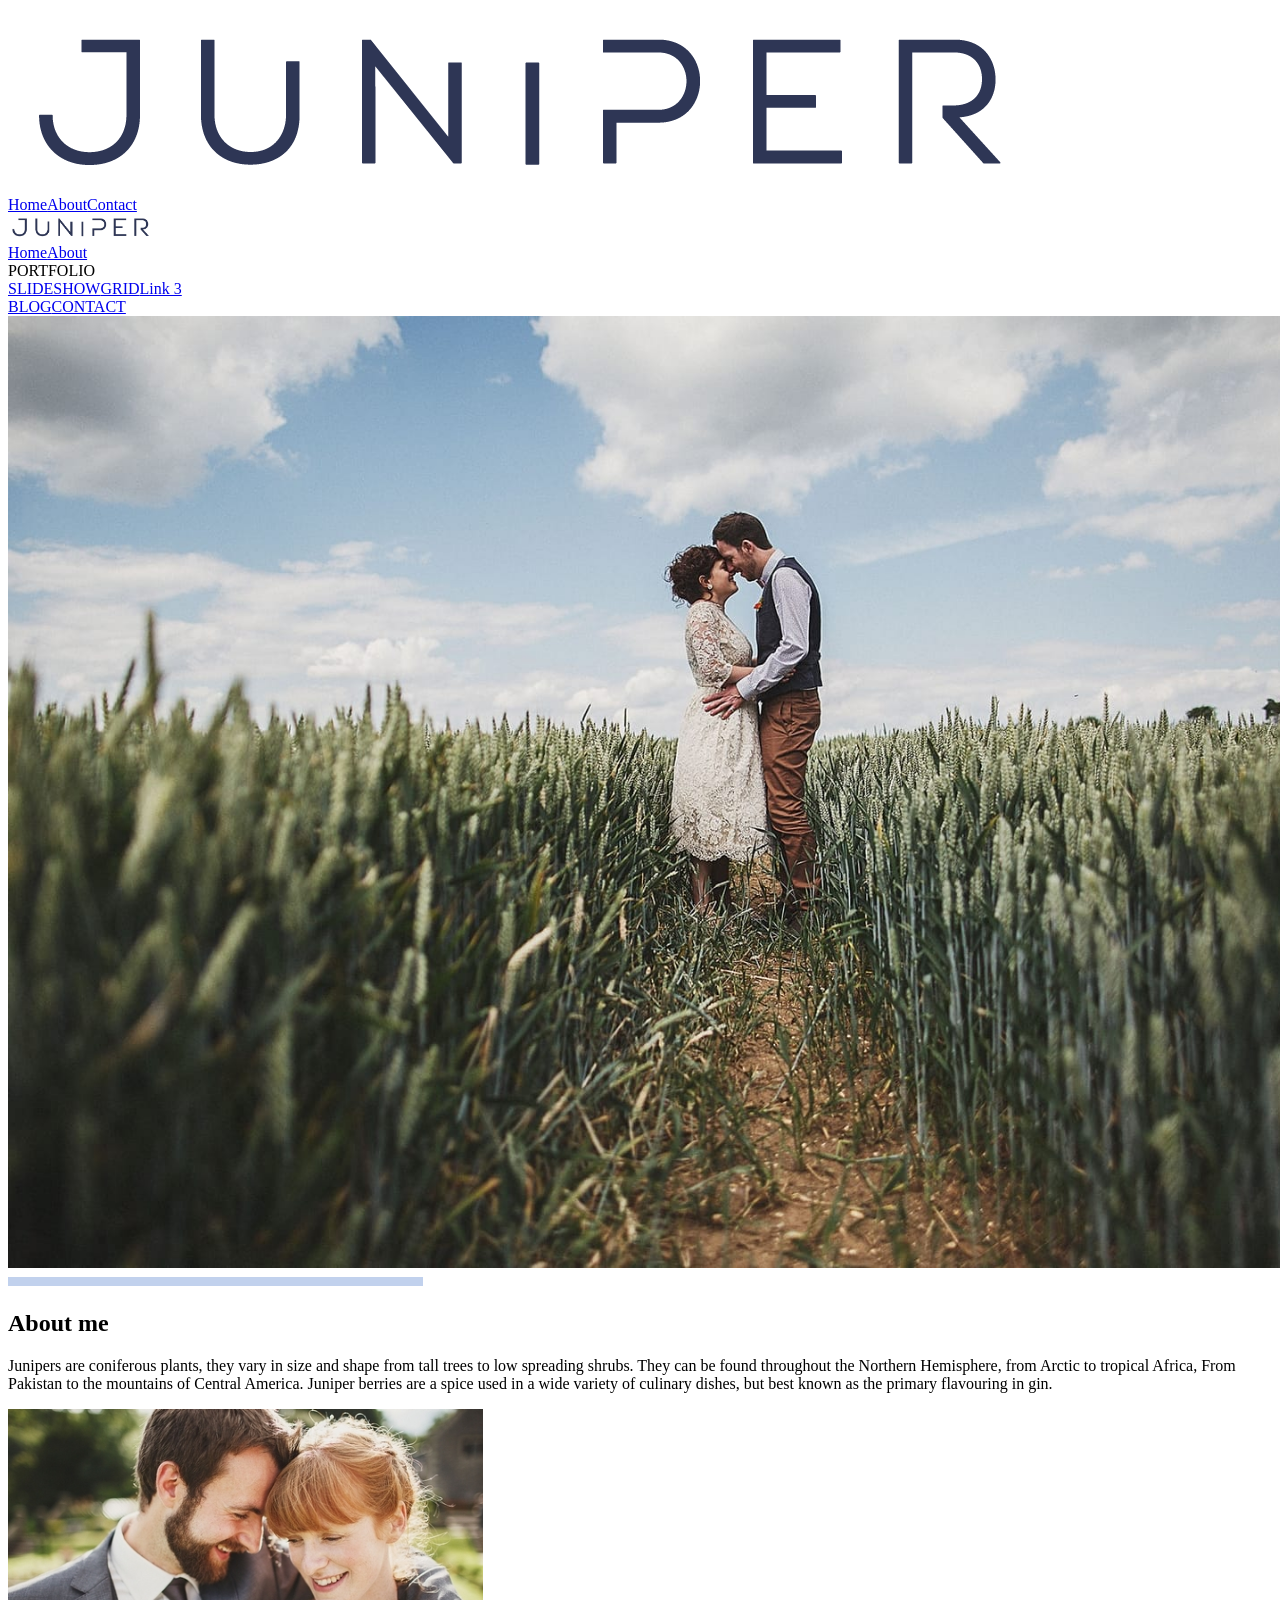
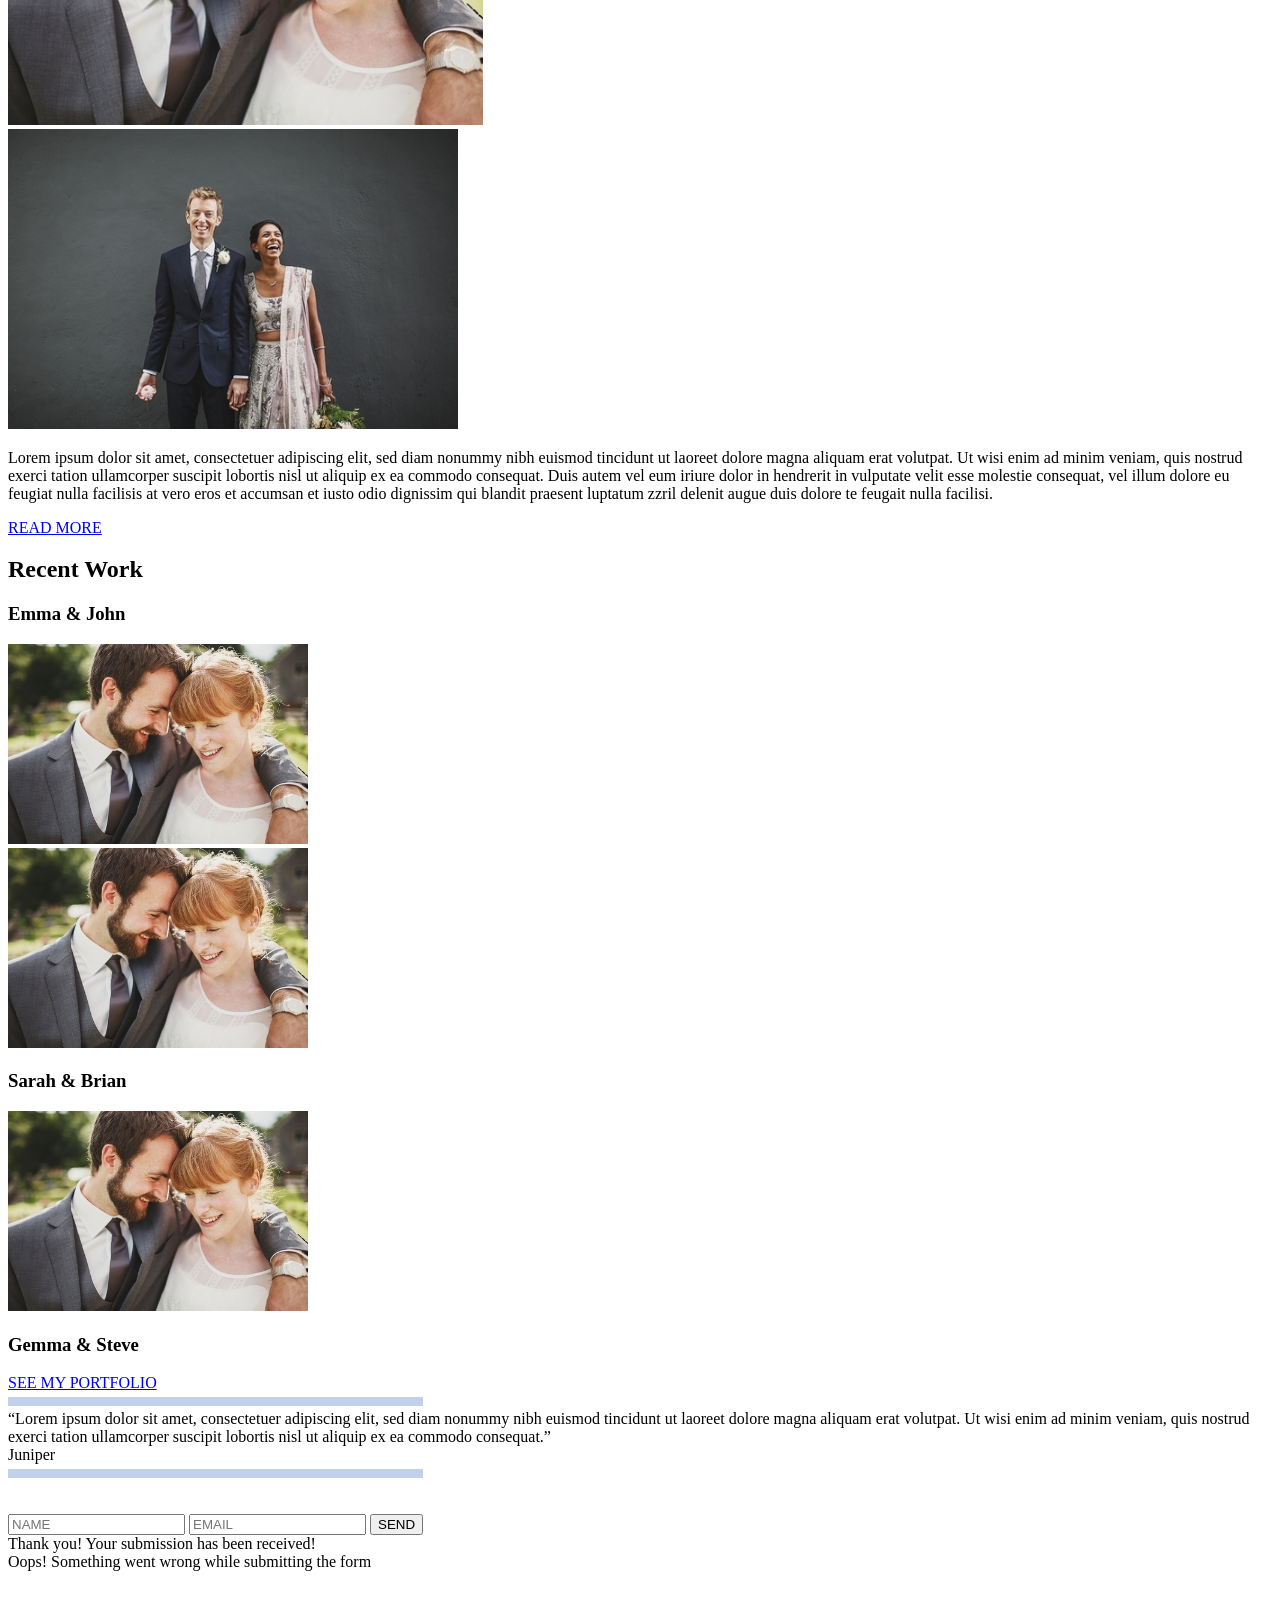
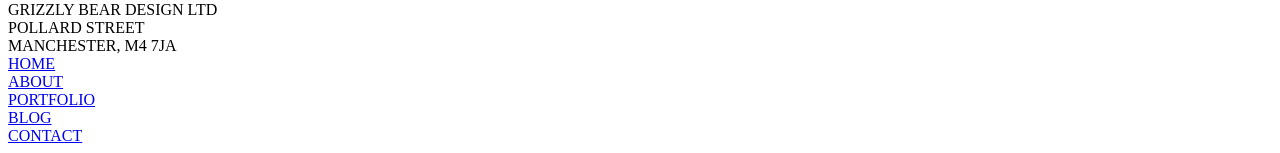
==== commit 5c4f49a7: "2nd Commit" ====
--- a/webflow/index.html
+++ b/webflow/index.html
@@ -51,12 +51,12 @@
   </header>
   <section class="content section" id="Recent-Work">
     <div class="w-container">
-      <div class="w-row">
-        <div class="column-2 w-col w-col-6"><img class="image-3" data-ix="slide-in-left" sizes="(max-width: 767px) 100vw, (max-width: 991px) 300px, 415px" src="images/blue-line-01.png" srcset="images/blue-line-01-p-500.png 500w, images/blue-line-01-p-800.png 800w, images/blue-line-01-p-1080.png 1080w, images/blue-line-01-p-1600.png 1600w, images/blue-line-01-p-2000.png 2000w, images/blue-line-01.png 2409w" width="415">
+      <div class="row">
+        <div class="column-2  -6"><img class="image-3" data-ix="slide-in-left" sizes="(max-width: 767px) 100vw, (max-width: 991px) 300px, 415px" src="images/blue-line-01.png" srcset="images/blue-line-01-p-500.png 500w, images/blue-line-01-p-800.png 800w, images/blue-line-01-p-1080.png 1080w, images/blue-line-01-p-1600.png 1600w, images/blue-line-01-p-2000.png 2000w, images/blue-line-01.png 2409w" width="415">
           <h1 class="heading" data-ix="slide-in-left">About me</h1>
           <p class="paragraph" data-ix="slide-in-left">Junipers are coniferous plants, they vary in size and shape from tall trees to low spreading shrubs. They can be found throughout the Northern Hemisphere, from Arctic to tropical Africa, From Pakistan to the mountains of Central America. Juniper berries are a spice used in a wide variety of culinary dishes, but best known as the primary flavouring in gin.</p><img class="image-50" data-ix="slide-in-left" sizes="(max-width: 767px) 94vw, (max-width: 991px) 344px, 450px" src="images/098-_MG_1599.jpg" srcset="images/098-_MG_1599-p-500.jpeg 500w, images/098-_MG_1599-p-1080.jpeg 1080w, images/098-_MG_1599-p-1600.jpeg 1600w, images/098-_MG_1599.jpg 1920w" width="475">
         </div>
-        <div class="column w-clearfix w-col w-col-6"><img class="image-2" data-ix="slide-in-right" sizes="(max-width: 767px) 94vw, (max-width: 991px) 354px, 450px" src="images/096-343---Curtis---D66A6202.jpg" srcset="images/096-343---Curtis---D66A6202-p-500.jpeg 500w, images/096-343---Curtis---D66A6202-p-800.jpeg 800w, images/096-343---Curtis---D66A6202-p-1080.jpeg 1080w, images/096-343---Curtis---D66A6202-p-1600.jpeg 1600w, images/096-343---Curtis---D66A6202.jpg 1920w">
+        <div class="column w-clearfix  -6"><img class="image-2" data-ix="slide-in-right" sizes="(max-width: 767px) 94vw, (max-width: 991px) 354px, 450px" src="images/096-343---Curtis---D66A6202.jpg" srcset="images/096-343---Curtis---D66A6202-p-500.jpeg 500w, images/096-343---Curtis---D66A6202-p-800.jpeg 800w, images/096-343---Curtis---D66A6202-p-1080.jpeg 1080w, images/096-343---Curtis---D66A6202-p-1600.jpeg 1600w, images/096-343---Curtis---D66A6202.jpg 1920w">
           <p class="paragraph-2 paragraph-tab" data-ix="slide-in-right">Lorem ipsum dolor sit amet, consectetuer adipiscing elit, sed diam nonummy nibh euismod tincidunt ut laoreet dolore magna aliquam erat volutpat. Ut wisi enim ad minim veniam, quis nostrud exerci tation ullamcorper suscipit lobortis nisl ut aliquip ex ea commodo consequat. Duis autem vel eum iriure dolor in hendrerit in vulputate velit esse molestie consequat, vel illum dolore eu feugiat nulla facilisis at vero eros et accumsan et iusto odio dignissim qui blandit praesent luptatum zzril delenit augue duis dolore te feugait nulla facilisi.</p><a class="button button-tab w-button" data-ix="slide-in-right" href="#">READ MORE</a>
         </div>
       </div>
@@ -65,14 +65,14 @@
   <section class="recent-work" id="Testimonial">
     <div class="container w-container">
       <h2 class="heading-2" data-ix="slide-up">Recent Work</h2>
-      <div class="w-row">
-        <div class="w-col w-col-4">
+      <div class="row">
+        <div class="col-md-4">
           <h3 class="heading-3" data-ix="slide-up">Emma &amp; John</h3><img class="image-5" data-ix="slide-up" sizes="(max-width: 767px) 96vw, (max-width: 991px) 229.328125px, 299.984375px" src="images/098-_MG_1599.jpg" srcset="images/098-_MG_1599-p-500.jpeg 500w, images/098-_MG_1599-p-1080.jpeg 1080w, images/098-_MG_1599-p-1600.jpeg 1600w, images/098-_MG_1599.jpg 1920w">
         </div>
-        <div class="w-col w-col-4"><img class="image-6" data-ix="slide-up" sizes="(max-width: 767px) 96vw, (max-width: 991px) 229.328125px, 299.984375px" src="images/098-_MG_1599.jpg" srcset="images/098-_MG_1599-p-500.jpeg 500w, images/098-_MG_1599-p-1080.jpeg 1080w, images/098-_MG_1599-p-1600.jpeg 1600w, images/098-_MG_1599.jpg 1920w">
+        <div class="col-md-4"><img class="image-6" data-ix="slide-up" sizes="(max-width: 767px) 96vw, (max-width: 991px) 229.328125px, 299.984375px" src="images/098-_MG_1599.jpg" srcset="images/098-_MG_1599-p-500.jpeg 500w, images/098-_MG_1599-p-1080.jpeg 1080w, images/098-_MG_1599-p-1600.jpeg 1600w, images/098-_MG_1599.jpg 1920w">
           <h3 class="heading-3" data-ix="slide-up">Sarah &amp; Brian</h3>
         </div>
-        <div class="w-col w-col-4"><img class="image-7" data-ix="slide-up" sizes="(max-width: 767px) 96vw, (max-width: 991px) 229.328125px, 299.984375px" src="images/098-_MG_1599.jpg" srcset="images/098-_MG_1599-p-500.jpeg 500w, images/098-_MG_1599-p-1080.jpeg 1080w, images/098-_MG_1599-p-1600.jpeg 1600w, images/098-_MG_1599.jpg 1920w">
+        <div class="col-md-4"><img class="image-7" data-ix="slide-up" sizes="(max-width: 767px) 96vw, (max-width: 991px) 229.328125px, 299.984375px" src="images/098-_MG_1599.jpg" srcset="images/098-_MG_1599-p-500.jpeg 500w, images/098-_MG_1599-p-1080.jpeg 1080w, images/098-_MG_1599-p-1600.jpeg 1600w, images/098-_MG_1599.jpg 1920w">
           <h3 class="heading-3" data-ix="slide-up">Gemma &amp; Steve</h3>
         </div>
       </div><a class="button-2 button-tab w-button" data-ix="slide-up" href="#">SEE MY PORTFOLIO</a>
@@ -89,8 +89,8 @@
     <div class="div-block-4"><img class="image-12" src="images/instagram-link-01.png" width="27"><img class="image-13" src="images/facebook-link-01.png" width="25"><img class="image-14" src="images/twitter-link-01.png" width="26"><img class="image-15" src="images/pinterest-link-01.png" width="24">
     </div>
     <div class="w-container">
-      <div class="w-row">
-        <div class="w-col w-col-4">
+      <div class="row">
+        <div class="col-md-4">
           <div class="w-form">
             <form class="w-clearfix" data-name="Contact Form" id="wf-form-Contact-Form" name="wf-form-Contact-Form">
               <input class="text-field w-input" data-name="Name" id="name" maxlength="256" name="name" placeholder="NAME" type="text">
@@ -105,12 +105,12 @@
             </div>
           </div>
         </div>
-        <div class="column-3 w-col w-col-4"><img class="image-11" sizes="(max-width: 479px) 77vw, 176px" src="images/Juniper-Logo-White-01.png" srcset="images/Juniper-Logo-White-01-p-500.png 500w, images/Juniper-Logo-White-01.png 990w" width="176">
+        <div class="column-3 col-md-4"><img class="image-11" sizes="(max-width: 479px) 77vw, 176px" src="images/Juniper-Logo-White-01.png" srcset="images/Juniper-Logo-White-01-p-500.png 500w, images/Juniper-Logo-White-01.png 990w" width="176">
           <div class="text-block-3">GRIZZLY BEAR DESIGN LTD
             <br>POLLARD STREET
             <br>MANCHESTER, M4 7JA</div>
         </div>
-        <div class="w-col w-col-4">
+        <div class="col-md-4">
           <div class="w-tabs" data-duration-in="300" data-duration-out="100">
             <div class="w-tab-content">
               <div class="w-tab-pane" data-w-tab="Tab 2"></div>
